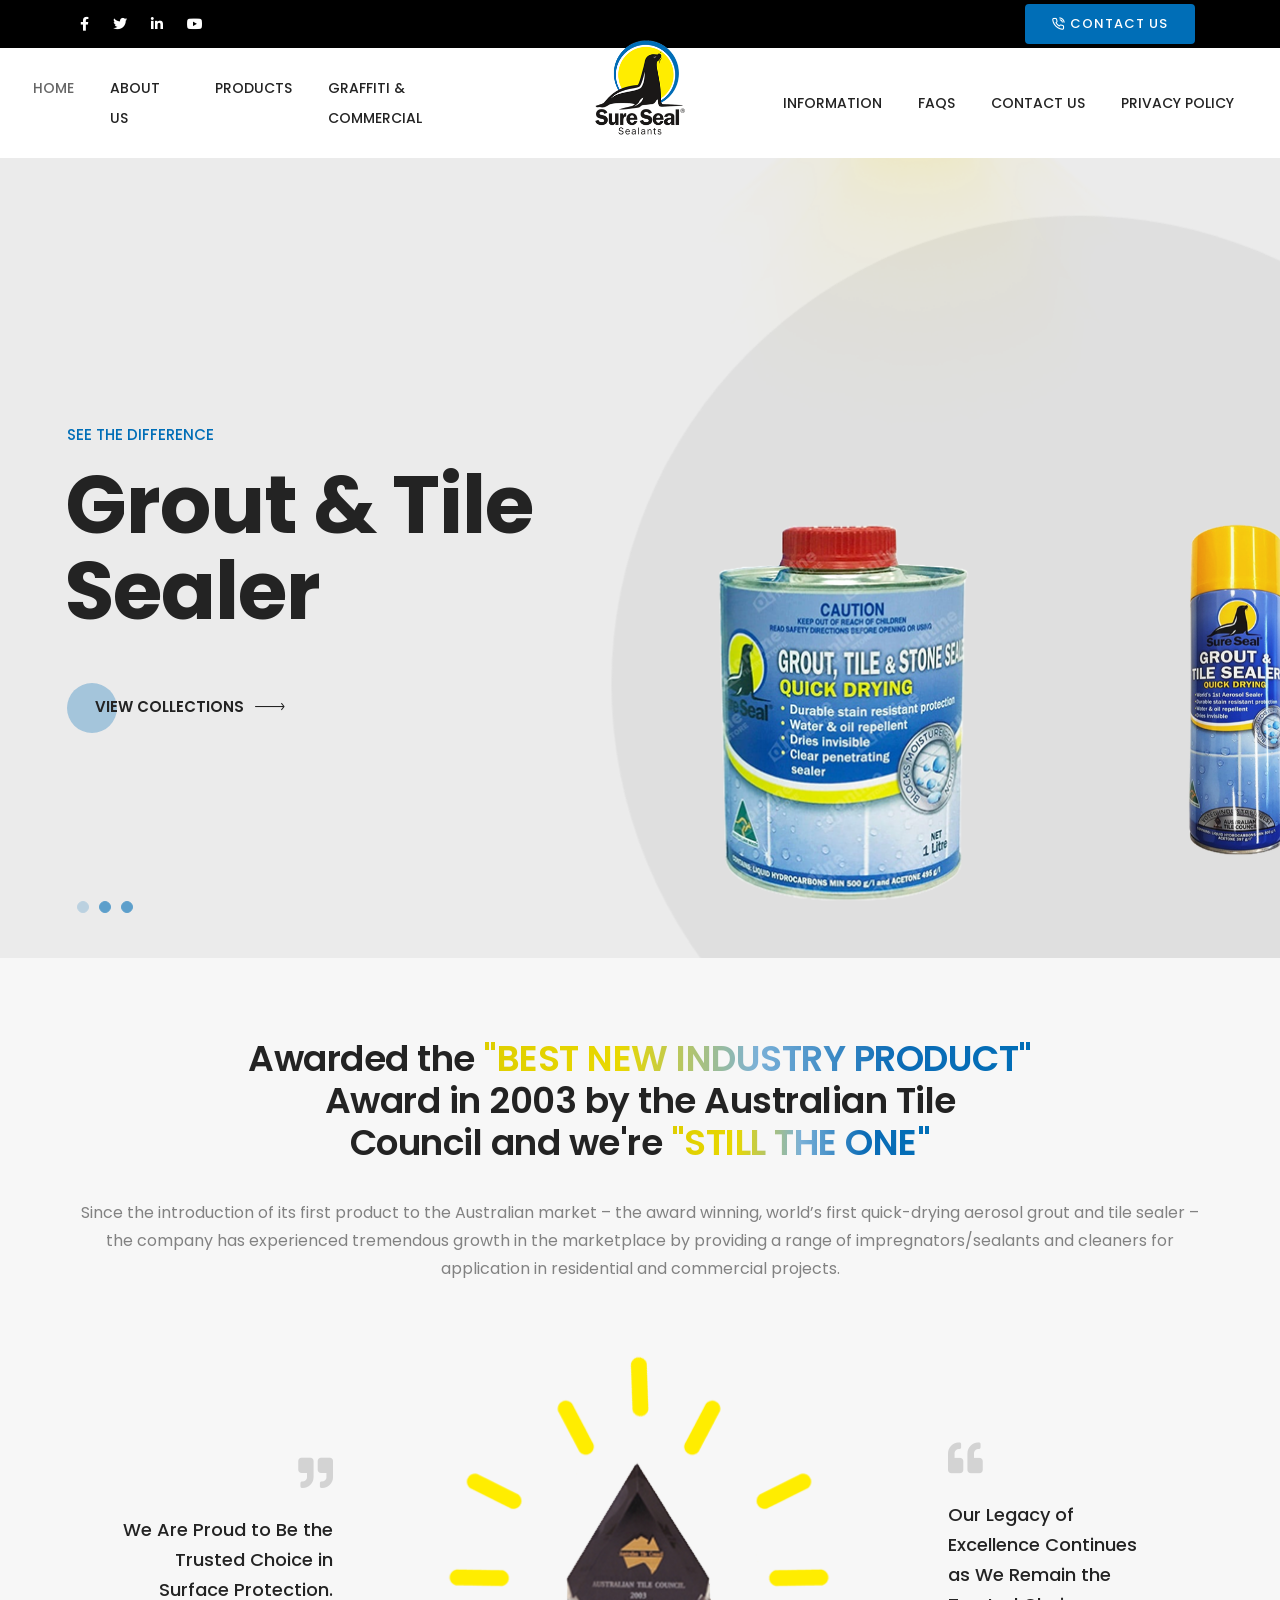
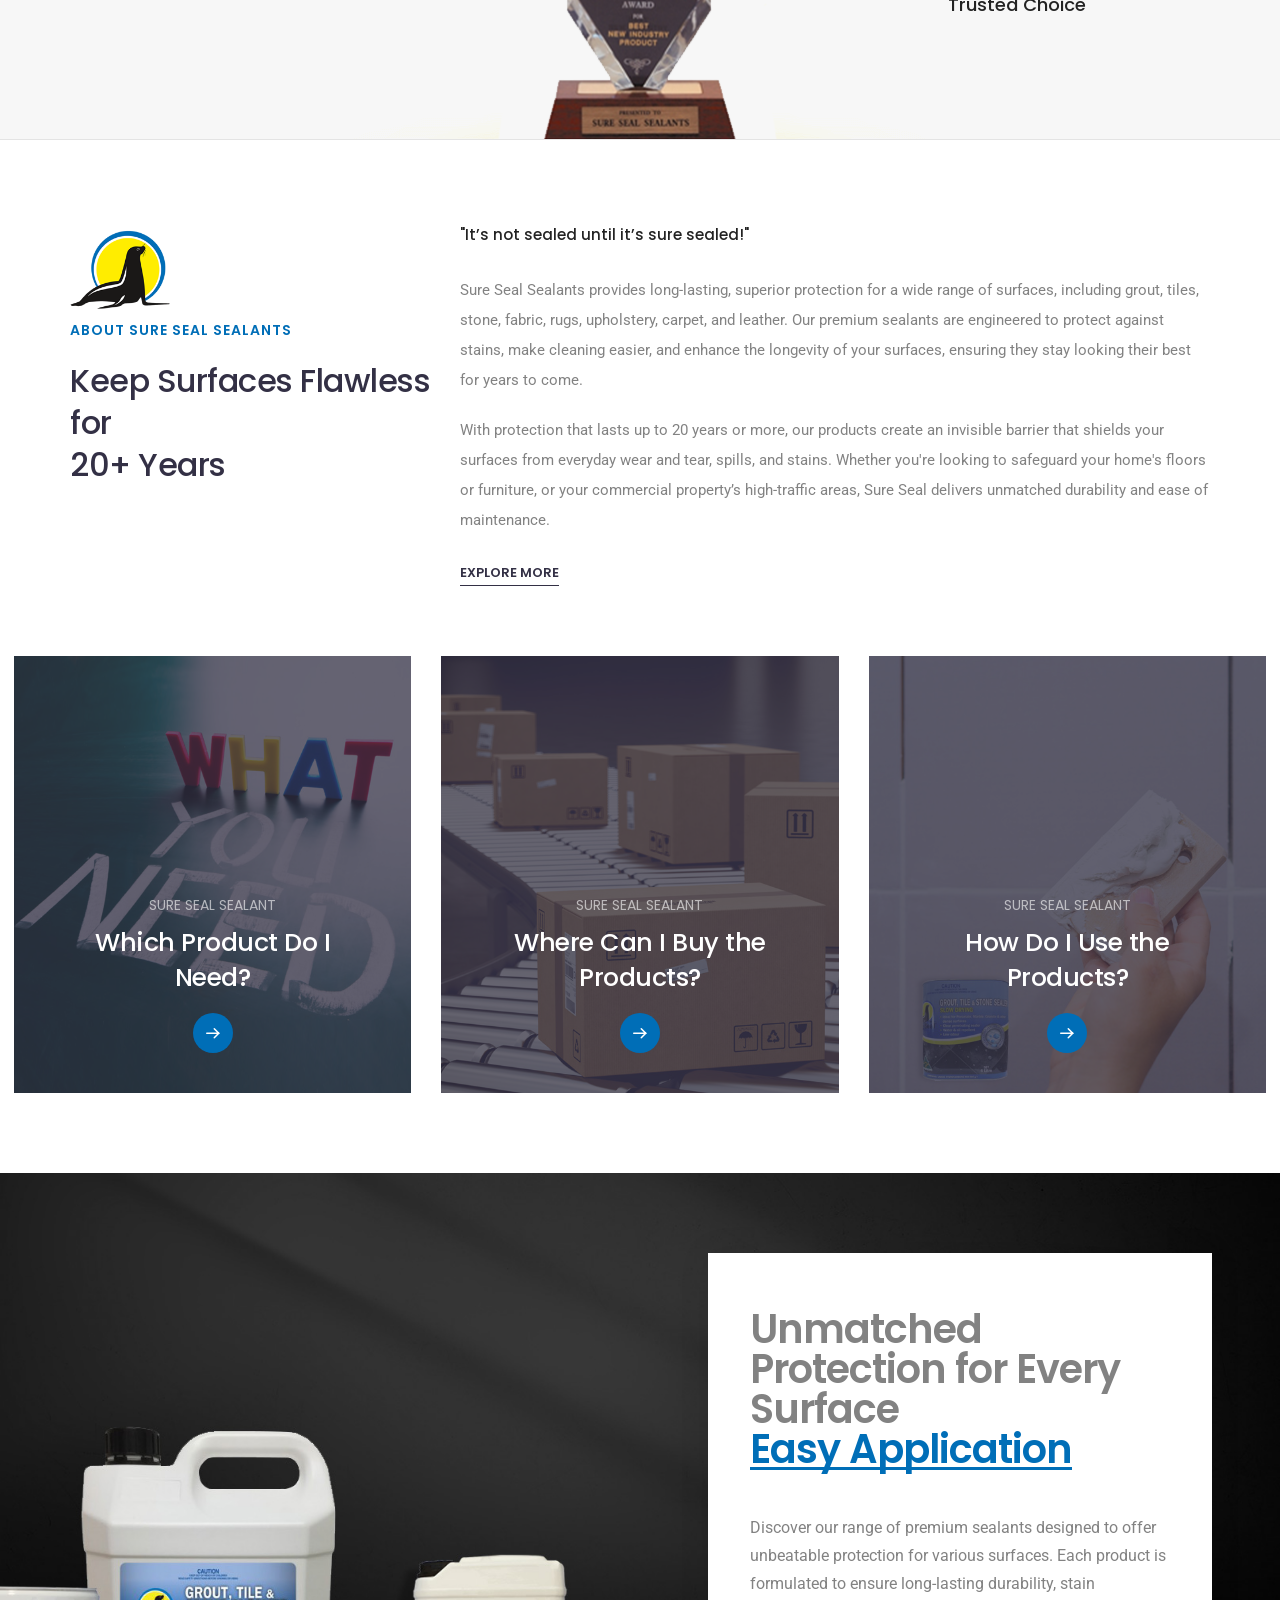
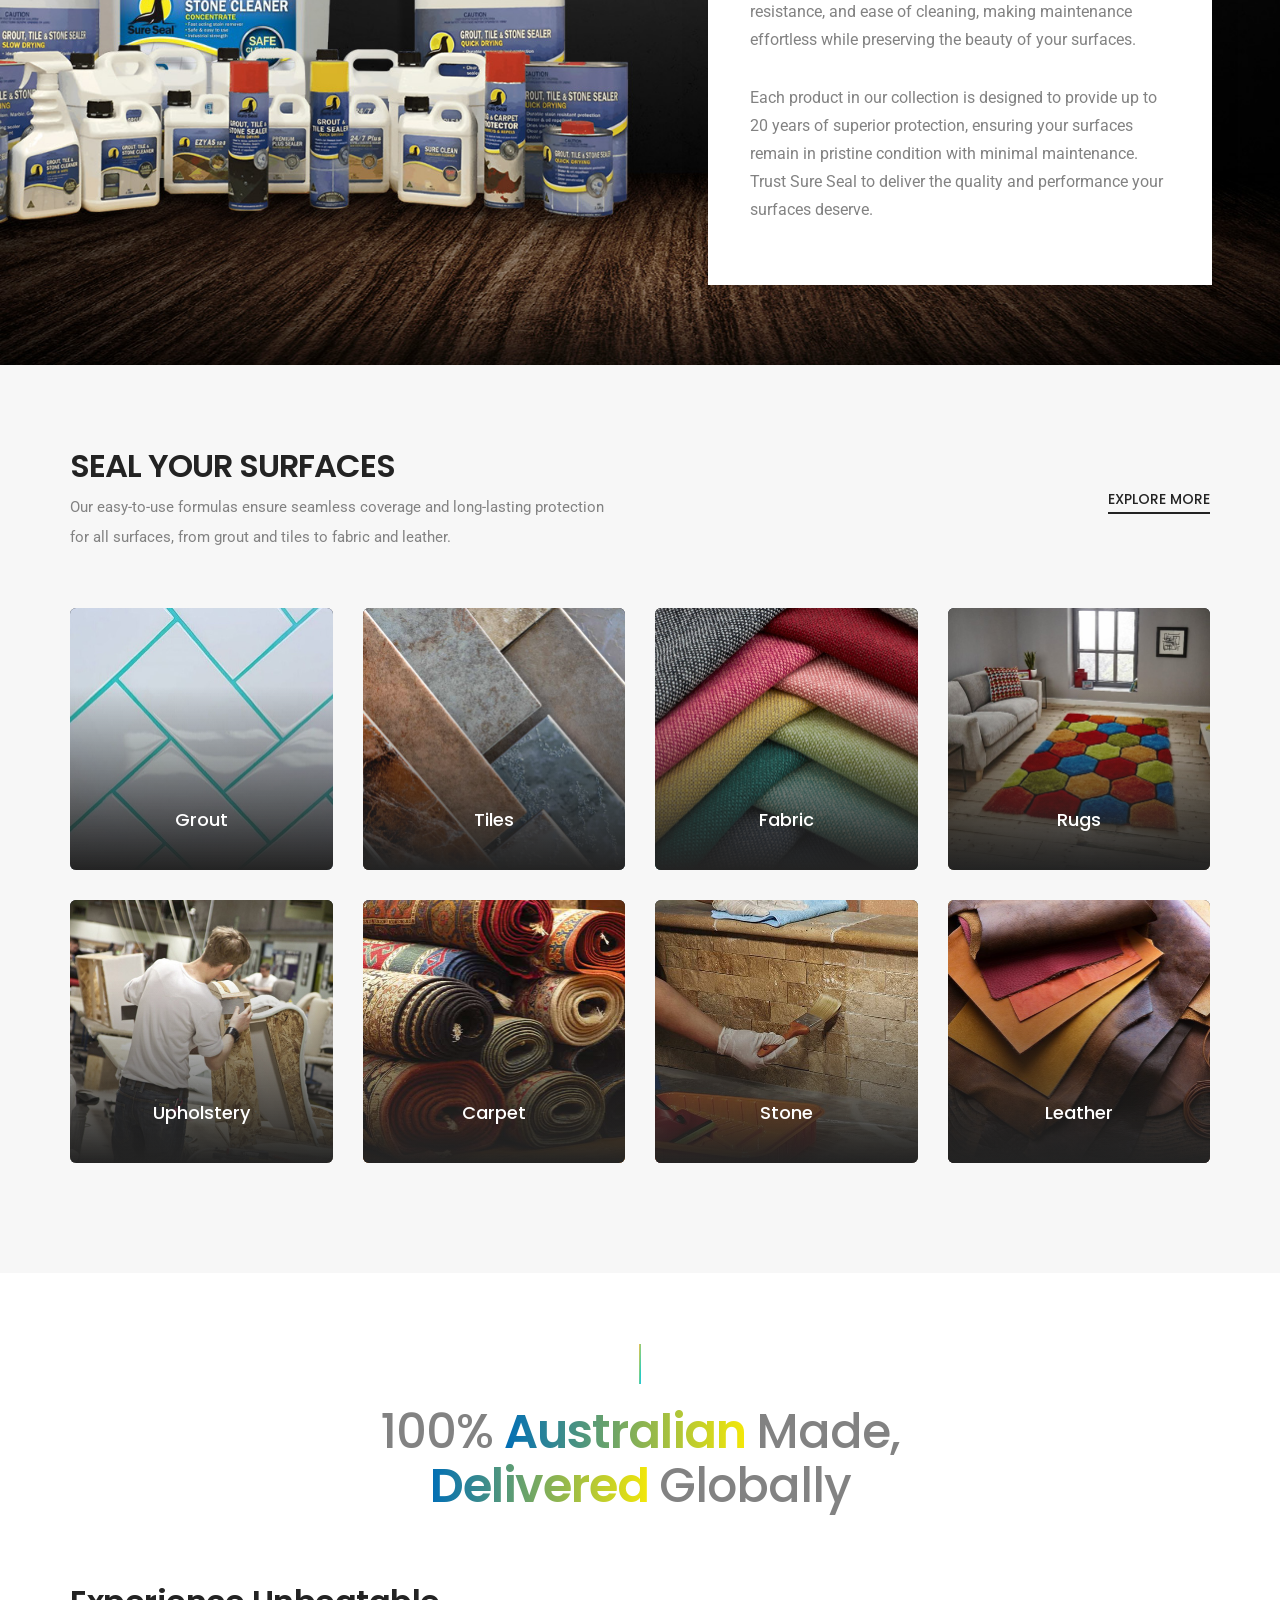
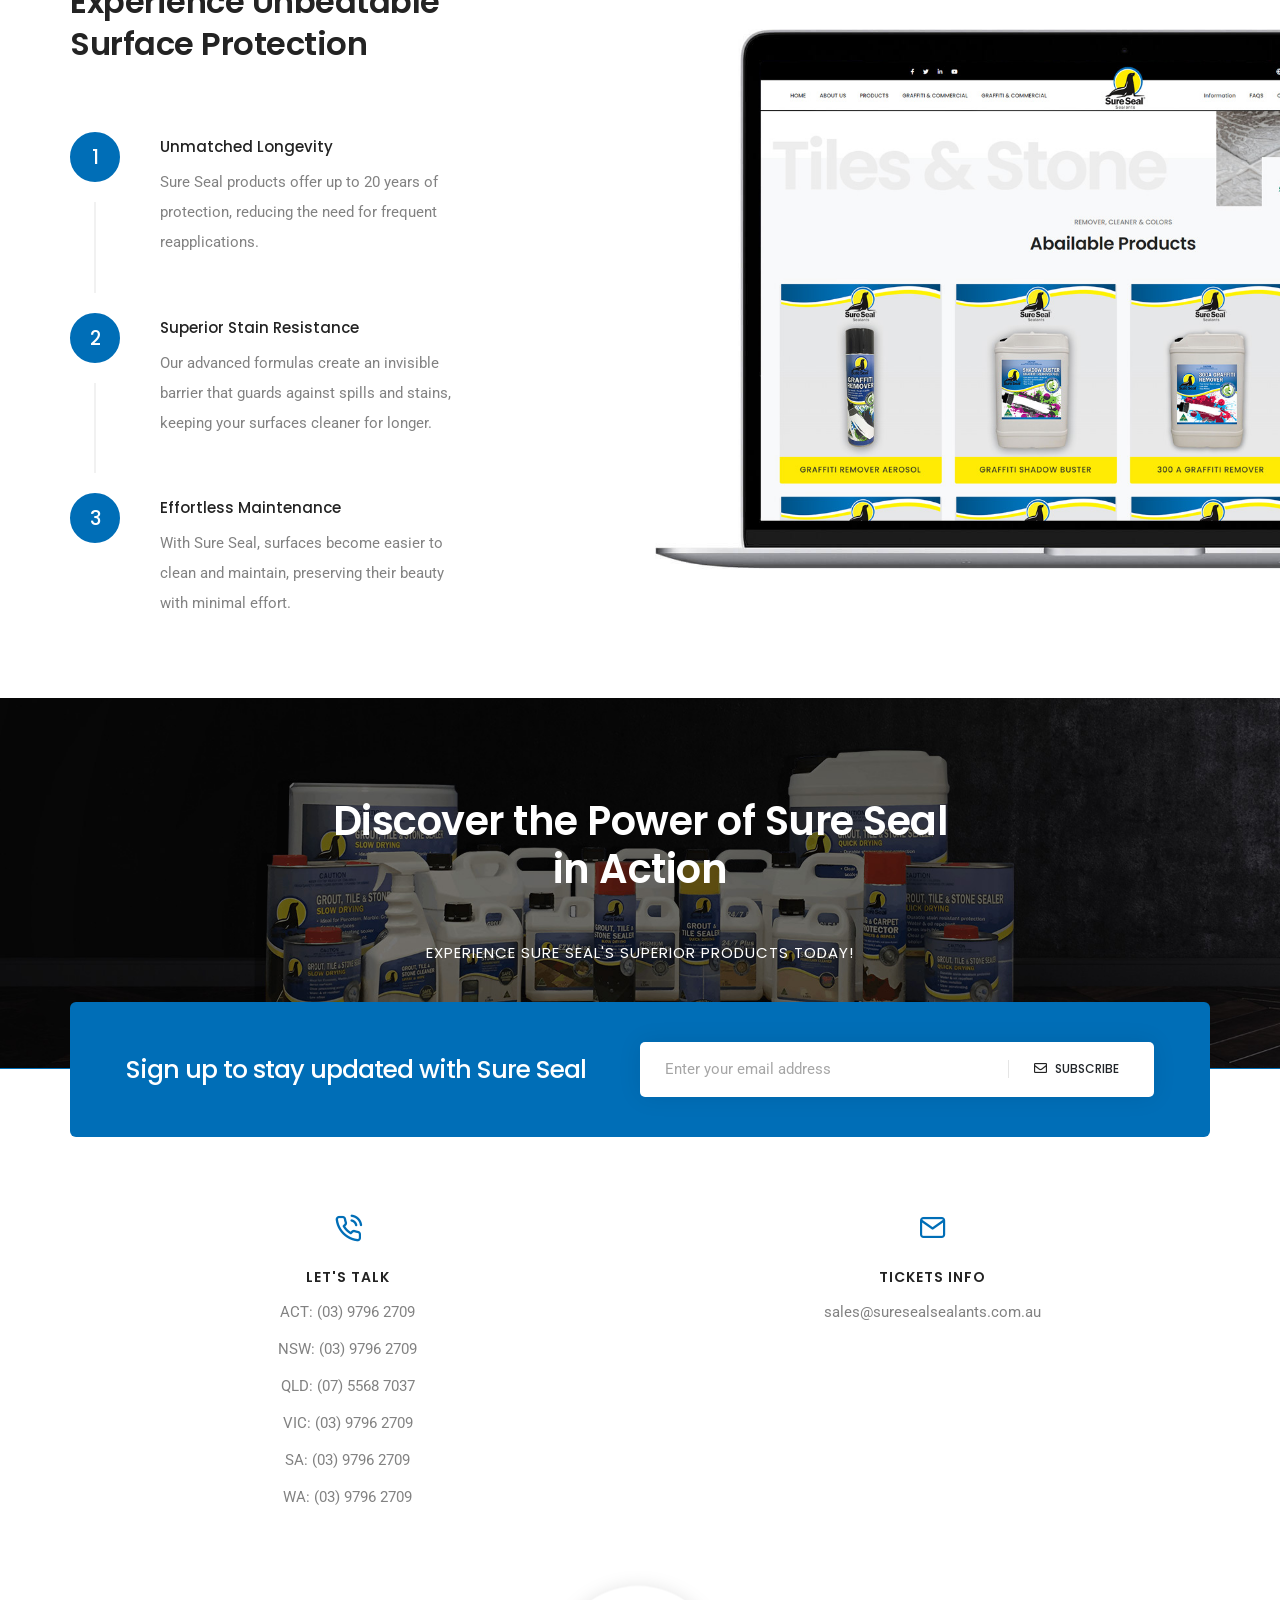
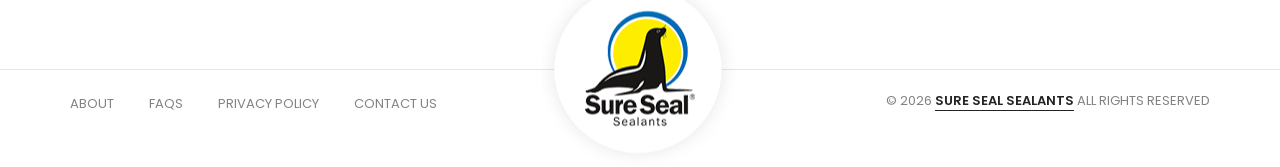
==== index.html @ b5b582e6 "Initial commit - Prepare for Render hosting" ====
<!DOCTYPE html>
<html class="no-js" lang="en">

<head>
    <!-- Google tag (gtag.js) --> 
 <script async src="https://www.googletagmanager.com/gtag/js?id=G-25EXJHK6M9"></script>
 <script> window.dataLayer = window.dataLayer || []; function gtag(){dataLayer.push(arguments);} gtag('js', new Date()); gtag('config', 'G-25EXJHK6M9'); </script>
 
    <title>Sure Seal Sealants | Sure Seal has been established in Australia since 2002, manufacturing a superior line of impregnators, sealers &amp; cleaners for the protection of many surfaces, as well as state-of-the-art anti-graffiti products.</title>
    <meta charset="utf-8">
    <meta http-equiv="X-UA-Compatible" content="IE=edge">
    <meta name="author" content="Sure Seal Sealants">
    <meta name="viewport" content="width=device-width,initial-scale=1.0,maximum-scale=1">
    <meta name="description" content="Sure Seal has been established in Australia since 2002, manufacturing a superior line of impregnators, sealers &amp; cleaners for the protection of many surfaces, as well as state-of-the-art anti-graffiti products.">
    <!-- favicon icon -->
    <link rel="shortcut icon" href="public/img/logo/favicon.png">
    <link rel="apple-touch-icon" href="public/img/logo/favicon.png">
    <link rel="apple-touch-icon" sizes="72x72" href="public/img/logo/favicon.png">
    <link rel="apple-touch-icon" sizes="114x114" href="public/img/logo/favicon.png">
    <!-- style sheets and font icons  -->
    <link rel="stylesheet" type="text/css" href="public/css/font-icons.min.css">
    <link rel="stylesheet" type="text/css" href="public/css/theme-vendors.min.css">
    <link rel="stylesheet" type="text/css" href="public/css/style.css">
    <link rel="stylesheet" type="text/css" href="public/css/responsive.css">

<!-- revolution slider -->
<link rel="stylesheet" type="text/css" href="public/revolution/css/settings.css">
<link rel="stylesheet" type="text/css" href="public/revolution/css/layers.css">
<link rel="stylesheet" type="text/css" href="public/revolution/css/navigation.css">

</head>

<body data-mobile-nav-style="classic">


    <!-- start header -->
    <header class="header-with-topbar">
        <div class="top-bar navbar-light bg-black d-none d-md-block">
            <div class="container-lg nav-header-container">
                <div class="d-flex flex-wrap align-items-center justify-content-between">
                    <div class="col-12 col-md-3 header-social-icon d-none d-md-inline-block me-auto ps-lg-0 border-0">
                        <a href="https://www.facebook.com/" target="_blank"><i class="fa-brands fa-facebook-f"></i></a>
                        <a href="http://www.twitter.com" target="_blank"><i class="fa-brands fa-twitter"></i></a>
                        <a href="http://www.linkedin.com" target="_blank"><i class="fa-brands fa-linkedin-in"></i></a>
                        <a href="https://www.youtube.com/@suresealsealants1004" target="_blank"><i class="fa-brands fa-youtube"></i></a>
                    </div>

                    <div class="col-12 col-md-3 text-end d-none d-md-inline-block">
                                                 
                        <a href="tel:+0397962709" class="btn btn-fancy btn-large btn-fast-blue btn-round-edge no-margin-bottom button_menu"><i class="feather icon-feather-phone-call"></i> Contact Us</a>
                    </div>
                </div>
            </div>
        </div>
        <!-- start navigation -->
        <nav class="navbar navbar-expand-lg top-space navbar-light bg-white header-light fixed-top header-reverse-scroll menu-logo-center">
            <div class="container-fluid nav-header-container">
                <div class="col-6 px-lg-0 menu-logo">
                    <a class="navbar-brand" href="index.html">
                        <img src="public/img/logo/ss_sealnuts.png" class="default-logo" alt="">
                        <img src="public/img/logo/favicon.png" class="alt-logo" alt="">
                        <img src="public/img/logo/ss_sealnuts.png" class="mobile-logo" alt="">
                    </a>
                </div>
                <div class="col-auto col-lg-12 px-lg-0 menu-order">
                    <button class="navbar-toggler float-end" type="button" data-bs-toggle="collapse" data-bs-target="#navbarNav" aria-controls="navbarNav" aria-label="Toggle navigation">
                        <span class="navbar-toggler-line"></span>
                        <span class="navbar-toggler-line"></span>
                        <span class="navbar-toggler-line"></span>
                        <span class="navbar-toggler-line"></span>
                    </button>
                    <div class=" collapse navbar-collapse justify-content-between" id="navbarNav">
                        <ul class="navbar-nav alt-font navbar-left justify-content-end">
                            <li class="nav-item"><a href="index.html" class="nav-link text-uppercase">Home</a></li>
                            <li class="nav-item"><a href="about-us.html" class="nav-link text-uppercase">About US</a></li>
                            <li class="nav-item"><a href="products.html" class="nav-link text-uppercase">Products</a></li>
                            <li class="nav-item"><a href="graffiti-and-commercial.html" class="nav-link text-uppercase">Graffiti & Commercial</a></li>
                        </ul>
                        <ul class="navbar-nav alt-font navbar-right justify-content-start">
                            
                            <li class="nav-item dropdown simple-dropdown">
                                <a href="index.html#" class="nav-link text-uppercase">Information</a>
                                <i class="fa fa-angle-down dropdown-toggle" data-bs-toggle="dropdown" aria-hidden="true"></i>
                                <ul class="dropdown-menu" role="menu">
                                    
                                    <li class="dropdown"><a href="product-selector.html">Product Selector</a></li>
                                    
                                    <li class="dropdown"><a href="how-do-i-use-the-product.html">How to Use Products</a></li>
                                    
                                </ul>
                            </li>
                            <li class="nav-item"><a href="faq.html" class="nav-link text-uppercase">Faqs</a></li>
                            <li class="nav-item"><a href="contact.html" class="nav-link text-uppercase">Contact Us</a></li>
                            <li class="nav-item"><a href="privacy-policy.html" class="nav-link text-uppercase">Privacy Policy</a></li>
                        </ul>
                    </div>
                </div>
            </div>
        </nav>
        <!-- end navigation -->
    </header>
    <!-- end header -->

<!-- Main Slider start here -->
<section class="p-0 home-decor bg-white">
    <article class="content">
        <div id="rev_slider_31_1_wrapper" class="rev_slider_wrapper fullwidthbanner-container"
            data-alias="mask-showcase" data-source="gallery">
            <!-- START REVOLUTION SLIDER 5.4.1 fullscreen mode -->
            <div id="rev_slider_31_1" class="rev_slider fullwidthbanner bg-seashell" style="display:none;"
                data-version="5.4.1">
                <ul>
                    <!-- SLIDE 01 -->
                                                                                    <li data-index="rs-73" data-transition="fade" data-slotamount="default"
                            data-hideafterloop="0" data-hideslideonmobile="off" data-easein="default"
                            data-easeout="default" data-masterspeed="300"
                            data-thumb="http://works.themepunch.com/revolution_5_3/wp-content/" data-rotate="0"
                            data-saveperformance="off" data-title="Slide" data-param1="01" data-description="">
                            <!-- MAIN IMAGE -->
                            <img src="public/img/transparent.png" alt="" data-bgposition="center center"
                                data-bgfit="cover" data-bgrepeat="no-repeat" data-bgcolor="#ebebeb"
                                data-bgparallax="off" class="rev-slidebg" data-no-retina="">

                            <!-- big circle -->
                            <div class="tp-caption  tp-no-events tp-shape tp-shapewrapper"
                                data-x="['right','right','right','right']" data-hoffset="['-330','-20','-150','-50']"
                                data-y="['middle','top','top','top']" data-voffset="['130','-50','-95','-100']"
                                data-width="['936','650','570','500']" data-height="['936','650','570','500']"
                                data-whitespace="nowrap" data-type="shape" data-transform_idle="o:1;"
                                data-transform_in="opacity:0;s:300;e:Power2.easeInOut;"
                                data-transform_out="opacity:0;s:300;s:300;" data-start="500" data-responsive="on"
                                data-responsive_offset="on"
                                data-frames='[{"delay":800,"speed":2000,"frame":"0","from":"o:0;sX:0;sY:0;","to":"o:1;sX:1;sY:1;","ease":"Power3.easeInOut"},{"delay":"wait","speed":600,"frame":"999","to":"auto:auto;fb:0;","ease":"Power3.easeInOut"}]'
                                data-blendmode="normal"
                                style="z-index: 0; pointer-events:none; background: rgb(223,223,223) !important; border-radius: 50%;">
                                <div class="rs-looped rs-wave" data-type="shape" data-easing="Linear.easeNone"
                                    data-angle="360" data-radius="5" data-speed="10" data-origin="50% 50%">
                                </div>
                            </div>

                            <!-- flower pot table layer -->
                            <div class="tp-caption tp-resizeme rs-parallaxlevel-2"
                                data-frames='[{"delay": 2000, "speed": 1000, "from": "opacity: 0", "to": "opacity: 1","ease":"Power3.easeInOut"},{"delay": "wait", "speed": 300, "to": "opacity: 0"}]'
                                data-type="image" data-x="['right','right','right','center']"
                                data-hoffset="['-148','100','10','118']" data-y="['middle','middle','middle','top']"
                                data-voffset="['130','70','37','150']" data-width="['auto']" data-height="['auto']"
                                data-responsive="on" data-responsive_offset="on">
                                <img src="public/images/slider/jgbECa5pz27IvvrnvvMp619bH1cddNlp8dYryz6U.png"
                                    data-ww="['196px','120px','110px','90px']" data-hh="['auto','auto','auto','auto']"
                                    alt="App Store" width="130" height="40">
                            </div>

                            <!-- chair layer -->
                            <div class="tp-caption tp-resizeme rs-parallaxlevel-3"
                                data-frames='[{"delay": 1600, "speed": 1000, "from": "opacity: 0", "to": "opacity: 1","ease":"Power3.easeInOut"},{"delay": "wait", "speed": 300, "to": "opacity: 0"}]'
                                data-type="image" data-x="['right','right','right','center']"
                                data-hoffset="['4','200','90','-52']" data-y="['middle','middle','middle','top']"
                                data-voffset="['150','100','57','140']" data-width="['auto']" data-height="['auto']"
                                data-responsive="on" data-responsive_offset="on">
                                <img src="public/images/slider/BSqsJKwlIiDMMhXCQGL0fTX4zEruEv2qqL9DRpMy.png"
                                    data-ww="['554px','365px','310px','300px']" data-hh="['auto','auto','auto','auto']"
                                    alt="App Store" width="130" height="40">
                            </div>

                            <!-- lamp layer -->
                            <div class="tp-caption tp-resizeme rs-parallaxlevel-6"
                                data-frames='[{"delay": 2300, "speed": 1000, "from": "x:0;y:-250px;", "to": "x:0;y:0;","ease":"Power3.easeInOut"},{"delay": "wait", "speed": 300, "to": "opacity: 0"}]'
                                data-type="image" data-x="['right','right','right','center']"
                                data-hoffset="['87','300','170','0']" data-y="['top','top','top','top']"
                                data-voffset="['-65','0','0','-20']" data-width="['auto']" data-height="['auto']"
                                data-responsive="on" data-responsive_offset="on">
                                <img src="public/images/slider/pa5RdtlJLEZJ6vjLn97lBalxBAu2ku7oPf05OBiC.png"
                                    data-ww="['420px','330px','210px','200px']"
                                    data-hh="['auto','auto','auto','auto']" alt="App Store" width="130"
                                    height="40">
                            </div>

                            <!-- classical home decor text -->
                            <div class="tp-caption tp-resizeme alt-font text-extra-large font-weight-500 d-inline-block text-uppercase"
                                data-x="['left','left','left','center']" data-hoffset="['2','42','35','0']"
                                data-y="['middle','middle','middle','bottom']"
                                data-voffset="['-130','-140','-110','340']" data-width="none" data-height="none"
                                data-whitespace="nowrap" data-fontsize="['15','15','15','15']"
                                data-lineheight="['15','15','15','15']" data-color="#006eb7" data-type="text"
                                data-responsive_offset="on" data-responsive="on"
                                data-frames='[{"delay":100,"split":"chars","splitdelay":0.05,"speed":500,"frame":"0","from":"sX:0.8;sY:0.8;opacity:0;","to":"o:1;","ease":"Power4.easeOut"},{"delay":"wait","split":"chars","splitdelay":0.03,"speed":500,"frame":"999","to":"sX:0.9;sY:0.9;opacity:0;","ease":"Power3.easeIn"}]'
                                data-textAlign="['left','left','center','center']">SEE THE DIFFERENCE</div>

                            <!-- new decor collection layer -->
                            <div class="tp-caption tp-resizeme alt-font font-weight-700 text-extra-dark-gray"
                                data-x="['left','left','left','center']" data-hoffset="['0','40','35','0']"
                                data-y="['middle','middle','middle','bottom']"
                                data-voffset="['-10','-30','-20','200']" data-fontsize="['81','60','45','50']"
                                data-lineheight="['86','60','45','50']"
                                data-letterspacing = "['-1',''-1',''-1',''-1']" data-color="#232323"
                                data-width="auto" data-height="none" data-whitespace="nowrap" data-type="text"
                                data-responsive="on" data-responsive_offset="on"
                                data-frames='[{"delay":600,"speed":1000,"frame":"0","from":"x:[100%];z:0;rX:0deg;rY:0;rZ:0;sX:1;sY:1;skX:0;skY:0;","mask":"x:[-100%];y:0px;s:inherit;e:inherit;","to":"o:1;","ease":"Power4.easeInOut"},{"delay":"wait","speed":300,"frame":"999","to":"opacity:0;","ease":"Power3.easeInOut"}]'
                                data-textAlign="['left','left','left','center']">Grout & Tile <br/> Sealer</div>

                            <!-- view collection button layer -->
                            <a class="tp-caption btn btn-extra-large btn-expand-ltr collection-btn btn-rounded text-extra-dark-gray font-weight-600"
                                href="https://suresealsealants.com.au/graffiti-and-commercials" data-x="['left','left','left','center']"
                                data-hoffset="['0','40','34','0']" data-y="['middle','middle','middle','bottom']"
                                data-voffset="['150','95','79','100']" data-whitespace="nowrap"
                                data-fontsize="['15','12','12','12']" data-line-height="['15','12','12','12']"
                                data-type="button" data-responsive="off" data-responsive_offset="on"
                                data-frames='[{"delay":1100,"speed":200,"frame":"0","from":"o:0;","to":"o:1;","ease":"Power3.easeInOut"}]'
                                data-textAlign="['left','left','left','center']">view collections
                                <i class="line-icon-Arrow-OutRight right-icon" aria-hidden="true"
                                    style="opacity: 1; font-size: 30px; line-height: 30px; margin-left: 17px; transition: 0.3s ease-in-out;"></i>
                                <span
                                    style="background: #006eb7; opacity: 0.3; width: 50px; height: 50px; transform: translateY(-50%); top: 50%;"></span></a>

                            <!-- 01 text layer -->
                            <div class="tp-caption tp-resizeme text-white alt-font font-weight-400 d-inline-block text-uppercase"
                                data-x="['left','left','left','left']" data-hoffset="['-490','-100','-872','-872']"
                                data-y="['middle','middle','middle','middle']" data-voffset="['0','-25','-25','-25']"
                                data-width="none" data-height="none" data-whitespace="nowrap"
                                data-fontsize="['310','100','357','357']" data-lineheight="['310','100','357','357']"
                                data-type="text" data-responsive_offset="on" data-responsive="on"
                                data-frames='[{"delay":100,"speed":1500,"frame":"0","from":"o:0;x:-50px","to":"o:1;x:0;","ease":"Power4.easeInOut"},{"delay":"wait","speed":300,"frame":"999","to":"opacity:0;","ease":"Power3.easeInOut"}]'
                                data-textAlign="['left','left','center','center']">01</div>
                        </li>
                                                                    <li data-index="rs-74" data-transition="fade" data-slotamount="default"
                            data-hideafterloop="0" data-hideslideonmobile="off" data-easein="default"
                            data-easeout="default" data-masterspeed="300"
                            data-thumb="http://works.themepunch.com/revolution_5_3/wp-content/" data-rotate="0"
                            data-saveperformance="off" data-title="Slide" data-param1="01" data-description="">
                            <!-- MAIN IMAGE -->
                            <img src="public/img/transparent.png" alt="" data-bgposition="center center"
                                data-bgfit="cover" data-bgrepeat="no-repeat" data-bgcolor="#ebebeb"
                                data-bgparallax="off" class="rev-slidebg" data-no-retina="">

                            <!-- big circle -->
                            <div class="tp-caption  tp-no-events tp-shape tp-shapewrapper"
                                data-x="['right','right','right','right']" data-hoffset="['-330','-20','-150','-50']"
                                data-y="['middle','top','top','top']" data-voffset="['130','-50','-95','-100']"
                                data-width="['936','650','570','500']" data-height="['936','650','570','500']"
                                data-whitespace="nowrap" data-type="shape" data-transform_idle="o:1;"
                                data-transform_in="opacity:0;s:300;e:Power2.easeInOut;"
                                data-transform_out="opacity:0;s:300;s:300;" data-start="500" data-responsive="on"
                                data-responsive_offset="on"
                                data-frames='[{"delay":800,"speed":2000,"frame":"0","from":"o:0;sX:0;sY:0;","to":"o:1;sX:1;sY:1;","ease":"Power3.easeInOut"},{"delay":"wait","speed":600,"frame":"999","to":"auto:auto;fb:0;","ease":"Power3.easeInOut"}]'
                                data-blendmode="normal"
                                style="z-index: 0; pointer-events:none; background: rgb(223,223,223) !important; border-radius: 50%;">
                                <div class="rs-looped rs-wave" data-type="shape" data-easing="Linear.easeNone"
                                    data-angle="360" data-radius="5" data-speed="10" data-origin="50% 50%">
                                </div>
                            </div>

                            <!-- flower pot table layer -->
                            <div class="tp-caption tp-resizeme rs-parallaxlevel-2"
                                data-frames='[{"delay": 2000, "speed": 1000, "from": "opacity: 0", "to": "opacity: 1","ease":"Power3.easeInOut"},{"delay": "wait", "speed": 300, "to": "opacity: 0"}]'
                                data-type="image" data-x="['right','right','right','center']"
                                data-hoffset="['-148','100','10','118']" data-y="['middle','middle','middle','top']"
                                data-voffset="['130','70','37','150']" data-width="['auto']" data-height="['auto']"
                                data-responsive="on" data-responsive_offset="on">
                                <img src="public/images/slider/jBN0NZQ35EC9qaG1RDchQZob49ir3vPBjyaANSKi.png"
                                    data-ww="['196px','120px','110px','90px']" data-hh="['auto','auto','auto','auto']"
                                    alt="App Store" width="130" height="40">
                            </div>

                            <!-- chair layer -->
                            <div class="tp-caption tp-resizeme rs-parallaxlevel-3"
                                data-frames='[{"delay": 1600, "speed": 1000, "from": "opacity: 0", "to": "opacity: 1","ease":"Power3.easeInOut"},{"delay": "wait", "speed": 300, "to": "opacity: 0"}]'
                                data-type="image" data-x="['right','right','right','center']"
                                data-hoffset="['4','200','90','-52']" data-y="['middle','middle','middle','top']"
                                data-voffset="['150','100','57','140']" data-width="['auto']" data-height="['auto']"
                                data-responsive="on" data-responsive_offset="on">
                                <img src="public/images/slider/0r2uIeeJaG1WzVS4Bv2R5ubES4JjXW73LC4Ja50a.png"
                                    data-ww="['554px','365px','310px','300px']" data-hh="['auto','auto','auto','auto']"
                                    alt="App Store" width="130" height="40">
                            </div>

                            <!-- lamp layer -->
                            <div class="tp-caption tp-resizeme rs-parallaxlevel-6"
                                data-frames='[{"delay": 2300, "speed": 1000, "from": "x:0;y:-250px;", "to": "x:0;y:0;","ease":"Power3.easeInOut"},{"delay": "wait", "speed": 300, "to": "opacity: 0"}]'
                                data-type="image" data-x="['right','right','right','center']"
                                data-hoffset="['87','300','170','0']" data-y="['top','top','top','top']"
                                data-voffset="['-65','0','0','-20']" data-width="['auto']" data-height="['auto']"
                                data-responsive="on" data-responsive_offset="on">
                                <img src="public/images/slider/o4wybJdAQa2zKYrQPDXWlXP4D8mwpTLAAyF0C6dJ.png"
                                    data-ww="['420px','330px','210px','200px']"
                                    data-hh="['auto','auto','auto','auto']" alt="App Store" width="130"
                                    height="40">
                            </div>

                            <!-- classical home decor text -->
                            <div class="tp-caption tp-resizeme alt-font text-extra-large font-weight-500 d-inline-block text-uppercase"
                                data-x="['left','left','left','center']" data-hoffset="['2','42','35','0']"
                                data-y="['middle','middle','middle','bottom']"
                                data-voffset="['-130','-140','-110','340']" data-width="none" data-height="none"
                                data-whitespace="nowrap" data-fontsize="['15','15','15','15']"
                                data-lineheight="['15','15','15','15']" data-color="#006eb7" data-type="text"
                                data-responsive_offset="on" data-responsive="on"
                                data-frames='[{"delay":100,"split":"chars","splitdelay":0.05,"speed":500,"frame":"0","from":"sX:0.8;sY:0.8;opacity:0;","to":"o:1;","ease":"Power4.easeOut"},{"delay":"wait","split":"chars","splitdelay":0.03,"speed":500,"frame":"999","to":"sX:0.9;sY:0.9;opacity:0;","ease":"Power3.easeIn"}]'
                                data-textAlign="['left','left','center','center']">DEFEND YOUR SURFACE</div>

                            <!-- new decor collection layer -->
                            <div class="tp-caption tp-resizeme alt-font font-weight-700 text-extra-dark-gray"
                                data-x="['left','left','left','center']" data-hoffset="['0','40','35','0']"
                                data-y="['middle','middle','middle','bottom']"
                                data-voffset="['-10','-30','-20','200']" data-fontsize="['81','60','45','50']"
                                data-lineheight="['86','60','45','50']"
                                data-letterspacing = "['-1',''-1',''-1',''-1']" data-color="#232323"
                                data-width="auto" data-height="none" data-whitespace="nowrap" data-type="text"
                                data-responsive="on" data-responsive_offset="on"
                                data-frames='[{"delay":600,"speed":1000,"frame":"0","from":"x:[100%];z:0;rX:0deg;rY:0;rZ:0;sX:1;sY:1;skX:0;skY:0;","mask":"x:[-100%];y:0px;s:inherit;e:inherit;","to":"o:1;","ease":"Power4.easeInOut"},{"delay":"wait","speed":300,"frame":"999","to":"opacity:0;","ease":"Power3.easeInOut"}]'
                                data-textAlign="['left','left','left','center']">Consolidator <br/> Sealer</div>

                            <!-- view collection button layer -->
                            <a class="tp-caption btn btn-extra-large btn-expand-ltr collection-btn btn-rounded text-extra-dark-gray font-weight-600"
                                href="products.html" data-x="['left','left','left','center']"
                                data-hoffset="['0','40','34','0']" data-y="['middle','middle','middle','bottom']"
                                data-voffset="['150','95','79','100']" data-whitespace="nowrap"
                                data-fontsize="['15','12','12','12']" data-line-height="['15','12','12','12']"
                                data-type="button" data-responsive="off" data-responsive_offset="on"
                                data-frames='[{"delay":1100,"speed":200,"frame":"0","from":"o:0;","to":"o:1;","ease":"Power3.easeInOut"}]'
                                data-textAlign="['left','left','left','center']">view collections
                                <i class="line-icon-Arrow-OutRight right-icon" aria-hidden="true"
                                    style="opacity: 1; font-size: 30px; line-height: 30px; margin-left: 17px; transition: 0.3s ease-in-out;"></i>
                                <span
                                    style="background: #006eb7; opacity: 0.3; width: 50px; height: 50px; transform: translateY(-50%); top: 50%;"></span></a>

                            <!-- 01 text layer -->
                            <div class="tp-caption tp-resizeme text-white alt-font font-weight-400 d-inline-block text-uppercase"
                                data-x="['left','left','left','left']" data-hoffset="['-490','-100','-872','-872']"
                                data-y="['middle','middle','middle','middle']" data-voffset="['0','-25','-25','-25']"
                                data-width="none" data-height="none" data-whitespace="nowrap"
                                data-fontsize="['310','100','357','357']" data-lineheight="['310','100','357','357']"
                                data-type="text" data-responsive_offset="on" data-responsive="on"
                                data-frames='[{"delay":100,"speed":1500,"frame":"0","from":"o:0;x:-50px","to":"o:1;x:0;","ease":"Power4.easeInOut"},{"delay":"wait","speed":300,"frame":"999","to":"opacity:0;","ease":"Power3.easeInOut"}]'
                                data-textAlign="['left','left','center','center']">02</div>
                        </li>
                                                                    <li data-index="rs-75" data-transition="fade" data-slotamount="default"
                            data-hideafterloop="0" data-hideslideonmobile="off" data-easein="default"
                            data-easeout="default" data-masterspeed="300"
                            data-thumb="http://works.themepunch.com/revolution_5_3/wp-content/" data-rotate="0"
                            data-saveperformance="off" data-title="Slide" data-param1="01" data-description="">
                            <!-- MAIN IMAGE -->
                            <img src="public/img/transparent.png" alt="" data-bgposition="center center"
                                data-bgfit="cover" data-bgrepeat="no-repeat" data-bgcolor="#ebebeb"
                                data-bgparallax="off" class="rev-slidebg" data-no-retina="">

                            <!-- big circle -->
                            <div class="tp-caption  tp-no-events tp-shape tp-shapewrapper"
                                data-x="['right','right','right','right']" data-hoffset="['-330','-20','-150','-50']"
                                data-y="['middle','top','top','top']" data-voffset="['130','-50','-95','-100']"
                                data-width="['936','650','570','500']" data-height="['936','650','570','500']"
                                data-whitespace="nowrap" data-type="shape" data-transform_idle="o:1;"
                                data-transform_in="opacity:0;s:300;e:Power2.easeInOut;"
                                data-transform_out="opacity:0;s:300;s:300;" data-start="500" data-responsive="on"
                                data-responsive_offset="on"
                                data-frames='[{"delay":800,"speed":2000,"frame":"0","from":"o:0;sX:0;sY:0;","to":"o:1;sX:1;sY:1;","ease":"Power3.easeInOut"},{"delay":"wait","speed":600,"frame":"999","to":"auto:auto;fb:0;","ease":"Power3.easeInOut"}]'
                                data-blendmode="normal"
                                style="z-index: 0; pointer-events:none; background: rgb(223,223,223) !important; border-radius: 50%;">
                                <div class="rs-looped rs-wave" data-type="shape" data-easing="Linear.easeNone"
                                    data-angle="360" data-radius="5" data-speed="10" data-origin="50% 50%">
                                </div>
                            </div>

                            <!-- flower pot table layer -->
                            <div class="tp-caption tp-resizeme rs-parallaxlevel-2"
                                data-frames='[{"delay": 2000, "speed": 1000, "from": "opacity: 0", "to": "opacity: 1","ease":"Power3.easeInOut"},{"delay": "wait", "speed": 300, "to": "opacity: 0"}]'
                                data-type="image" data-x="['right','right','right','center']"
                                data-hoffset="['-148','100','10','118']" data-y="['middle','middle','middle','top']"
                                data-voffset="['130','70','37','150']" data-width="['auto']" data-height="['auto']"
                                data-responsive="on" data-responsive_offset="on">
                                <img src="public/images/slider/ePbdvAoU5rfaONX7Bo1jc4C84snKNctHFSj8ken5.png"
                                    data-ww="['196px','120px','110px','90px']" data-hh="['auto','auto','auto','auto']"
                                    alt="App Store" width="130" height="40">
                            </div>

                            <!-- chair layer -->
                            <div class="tp-caption tp-resizeme rs-parallaxlevel-3"
                                data-frames='[{"delay": 1600, "speed": 1000, "from": "opacity: 0", "to": "opacity: 1","ease":"Power3.easeInOut"},{"delay": "wait", "speed": 300, "to": "opacity: 0"}]'
                                data-type="image" data-x="['right','right','right','center']"
                                data-hoffset="['4','200','90','-52']" data-y="['middle','middle','middle','top']"
                                data-voffset="['150','100','57','140']" data-width="['auto']" data-height="['auto']"
                                data-responsive="on" data-responsive_offset="on">
                                <img src="public/images/slider/fmSVdfy9U41muKsXNDdHgRRQlK4LNxVucnFXQqcv.png"
                                    data-ww="['554px','365px','310px','300px']" data-hh="['auto','auto','auto','auto']"
                                    alt="App Store" width="130" height="40">
                            </div>

                            <!-- lamp layer -->
                            <div class="tp-caption tp-resizeme rs-parallaxlevel-6"
                                data-frames='[{"delay": 2300, "speed": 1000, "from": "x:0;y:-250px;", "to": "x:0;y:0;","ease":"Power3.easeInOut"},{"delay": "wait", "speed": 300, "to": "opacity: 0"}]'
                                data-type="image" data-x="['right','right','right','center']"
                                data-hoffset="['87','300','170','0']" data-y="['top','top','top','top']"
                                data-voffset="['-65','0','0','-20']" data-width="['auto']" data-height="['auto']"
                                data-responsive="on" data-responsive_offset="on">
                                <img src="public/images/slider/1s6ca71pNFPyEhg3NWquBUXjpRbTHLn3VLKijBwz.png"
                                    data-ww="['420px','330px','210px','200px']"
                                    data-hh="['auto','auto','auto','auto']" alt="App Store" width="130"
                                    height="40">
                            </div>

                            <!-- classical home decor text -->
                            <div class="tp-caption tp-resizeme alt-font text-extra-large font-weight-500 d-inline-block text-uppercase"
                                data-x="['left','left','left','center']" data-hoffset="['2','42','35','0']"
                                data-y="['middle','middle','middle','bottom']"
                                data-voffset="['-130','-140','-110','340']" data-width="none" data-height="none"
                                data-whitespace="nowrap" data-fontsize="['15','15','15','15']"
                                data-lineheight="['15','15','15','15']" data-color="#006eb7" data-type="text"
                                data-responsive_offset="on" data-responsive="on"
                                data-frames='[{"delay":100,"split":"chars","splitdelay":0.05,"speed":500,"frame":"0","from":"sX:0.8;sY:0.8;opacity:0;","to":"o:1;","ease":"Power4.easeOut"},{"delay":"wait","split":"chars","splitdelay":0.03,"speed":500,"frame":"999","to":"sX:0.9;sY:0.9;opacity:0;","ease":"Power3.easeIn"}]'
                                data-textAlign="['left','left','center','center']">SEAL IN STRENGTH</div>

                            <!-- new decor collection layer -->
                            <div class="tp-caption tp-resizeme alt-font font-weight-700 text-extra-dark-gray"
                                data-x="['left','left','left','center']" data-hoffset="['0','40','35','0']"
                                data-y="['middle','middle','middle','bottom']"
                                data-voffset="['-10','-30','-20','200']" data-fontsize="['81','60','45','50']"
                                data-lineheight="['86','60','45','50']"
                                data-letterspacing = "['-1',''-1',''-1',''-1']" data-color="#232323"
                                data-width="auto" data-height="none" data-whitespace="nowrap" data-type="text"
                                data-responsive="on" data-responsive_offset="on"
                                data-frames='[{"delay":600,"speed":1000,"frame":"0","from":"x:[100%];z:0;rX:0deg;rY:0;rZ:0;sX:1;sY:1;skX:0;skY:0;","mask":"x:[-100%];y:0px;s:inherit;e:inherit;","to":"o:1;","ease":"Power4.easeInOut"},{"delay":"wait","speed":300,"frame":"999","to":"opacity:0;","ease":"Power3.easeInOut"}]'
                                data-textAlign="['left','left','left','center']">Grout, Stone & <br/> Tile Cleaner</div>

                            <!-- view collection button layer -->
                            <a class="tp-caption btn btn-extra-large btn-expand-ltr collection-btn btn-rounded text-extra-dark-gray font-weight-600"
                                href="products.html" data-x="['left','left','left','center']"
                                data-hoffset="['0','40','34','0']" data-y="['middle','middle','middle','bottom']"
                                data-voffset="['150','95','79','100']" data-whitespace="nowrap"
                                data-fontsize="['15','12','12','12']" data-line-height="['15','12','12','12']"
                                data-type="button" data-responsive="off" data-responsive_offset="on"
                                data-frames='[{"delay":1100,"speed":200,"frame":"0","from":"o:0;","to":"o:1;","ease":"Power3.easeInOut"}]'
                                data-textAlign="['left','left','left','center']">view collections
                                <i class="line-icon-Arrow-OutRight right-icon" aria-hidden="true"
                                    style="opacity: 1; font-size: 30px; line-height: 30px; margin-left: 17px; transition: 0.3s ease-in-out;"></i>
                                <span
                                    style="background: #006eb7; opacity: 0.3; width: 50px; height: 50px; transform: translateY(-50%); top: 50%;"></span></a>

                            <!-- 01 text layer -->
                            <div class="tp-caption tp-resizeme text-white alt-font font-weight-400 d-inline-block text-uppercase"
                                data-x="['left','left','left','left']" data-hoffset="['-490','-100','-872','-872']"
                                data-y="['middle','middle','middle','middle']" data-voffset="['0','-25','-25','-25']"
                                data-width="none" data-height="none" data-whitespace="nowrap"
                                data-fontsize="['310','100','357','357']" data-lineheight="['310','100','357','357']"
                                data-type="text" data-responsive_offset="on" data-responsive="on"
                                data-frames='[{"delay":100,"speed":1500,"frame":"0","from":"o:0;x:-50px","to":"o:1;x:0;","ease":"Power4.easeInOut"},{"delay":"wait","speed":300,"frame":"999","to":"opacity:0;","ease":"Power3.easeInOut"}]'
                                data-textAlign="['left','left','center','center']">03</div>
                        </li>
                                                            </ul>
            </div>
        </div>
    </article>
</section>
<!-- Main Slider end here -->

<section id="pricing" class=" bg-light-gray pb-0 border-bottom border-width-1px border-color-medium-gray">
    <div class="container">
        <div class="row align-items-center justify-content-center">
            <div class="col-xl-12 col-lg-12 text-center wow animate__fadeIn" data-wow-delay="0.2s">
                <h4 class="alt-font title-small font-weight-600 text-extra-dark-gray margin-2-half-rem-bottom">
                    <p>Awarded the <span class="text-gradient-light-yellow-blue font-weight-600">&quot;BEST NEW INDUSTRY PRODUCT&quot;</span><br />
Award in 2003 by the Australian Tile<br />
Council and we&#39;re <span class="text-gradient-light-yellow-blue font-weight-600">&quot;STILL THE ONE&quot;</span></p></h4>
                <p class="text-extra-medium alt-font sm-w-100">Since the introduction of its first product to the Australian market &ndash; the award winning, world&rsquo;s first quick-drying aerosol grout and tile sealer &ndash; the company has experienced tremendous growth in the marketplace by providing a range of impregnators/sealants and cleaners for application in residential and commercial projects.</p>
            </div>
        </div>
        <div class="row align-items-center justify-content-center margin-1-rem-top md-margin-3-rem-top">
            <div class="col-lg-3 col-md-5 col-sm-6 text-center text-lg-end order-1 md-margin-5-rem-bottom xs-margin-4-rem-bottom wow animate__fadeInRight"
                data-wow-delay="0.7s">
                <i class="fa fa-quote-right icon-very-medium d-block opacity-3 margin-25px-bottom"></i>
                <span
                    class="alt-font font-weight-500 text-large line-height-30px text-extra-dark-gray d-inline-block w-80">
                    We Are Proud to Be the Trusted Choice in Surface Protection.</span>
            </div>
            <div class="col-lg-6 col-md-8 p-0 order-3 order-lg-2 wow animate__fadeIn">
                <img src="public/images/pages/NcsT2qqKGZx4PIhnOqNpWFncxxcOflWeHULE4Zdv.png"
                    alt="">
            </div>
            <div class="col-lg-3 col-md-5 col-sm-6 text-center text-lg-start order-2 order-lg-3 md-margin-5-rem-bottom xs-margin-7-rem-bottom wow animate__fadeInLeft"
                data-wow-delay="0.7s">
                <i class="fa fa-quote-left icon-very-medium d-block opacity-3 margin-25px-bottom"></i>
                <span
                    class="alt-font font-weight-500 text-large line-height-30px text-extra-dark-gray d-inline-block w-80">
                    Our Legacy of Excellence Continues as We Remain the Trusted Choice</span>
            </div>
        </div>
    </div>
</section>

<!-- About start section -->
<section>
    <div class="container">
        <div class="row margin-5-rem-bottom xxl-margin-8-rem-bottom md-margin-4-rem-bottom sm-margin-5-rem-bottom">
            <div class="col-lg-4 col-md-7 md-margin-60px-bottom sm-margin-20px-bottom wow animate__fadeIn"
                data-wow-delay="0.1s">
                <img width="100" src="public/img/logo/favicon.png" alt="">
                <span
                    class="alt-font font-weight-600 text-medium text-fast-blue text-uppercase d-block margin-20px-bottom letter-spacing-1px">About Sure Seal Sealants</span>
                <h5 class="alt-font font-weight-500 text-dark-purple mb-0">Keep Surfaces Flawless for <br class="d-none d-md-block"> 20+ Years</h5>
            </div>
            <div class="col-xl-8 col-lg-8 col-md-12 md-margin-30px-bottom sm-margin-10px-bottom wow animate__fadeIn"
                data-wow-delay="0.2s">
                <span
                    class="alt-font font-weight-500 text-extra-dark-gray d-block margin-25px-bottom lg-w-95 sm-w-100 sm-margin-15px-bottom">"It’s not sealed until it’s sure sealed!"</span>
                <p class="lg-w-95 sm-margin-15px-bottom margin-20px-bottom">Sure Seal Sealants provides long-lasting, superior protection for a wide range of surfaces, including grout, tiles, stone, fabric, rugs, upholstery, carpet, and leather. Our premium sealants are engineered to protect against stains, make cleaning easier, and enhance the longevity of your surfaces, ensuring they stay looking their best for years to come.</p>

<p class="lg-w-95 sm-margin-15px-bottom margin-20px-bottom">With protection that lasts up to 20 years or more, our products create an invisible barrier that shields your surfaces from everyday wear and tear, spills, and stains. Whether you&#39;re looking to safeguard your home&#39;s floors or furniture, or your commercial property&rsquo;s high-traffic areas, Sure Seal delivers unmatched durability and ease of maintenance.</p>
                <a href="about-us.html"
                    class="btn btn-link thin btn-large font-weight-600 text-dark-purple">Explore More</a>
            </div>
        </div>
    </div>
    <div class="container-fluid padding-1-rem-lr xxl-padding-5-rem-lr">
        <div class="row row-cols-1 row-cols-lg-3 row-cols-md-2 justify-content-center">
            <!-- start interactive banner item -->
                        <div class="col interactive-banners-style-14 md-margin-30px-bottom xs-margin-15px-bottom wow animate__fadeIn"
                data-wow-delay="0.2s">
                <figure class="mb-0">
                    <img src="public/images/pages/SvX8iwU76xXjF76XhF9Ehi807wIi6eiephNBwma5.jpg" alt="">
                    <figcaption>
                        <div
                            class="hover-content align-items-center d-flex flex-column h-100 text-center last-paragraph-no-margin">
                            <div
                                class="alt-font text-medium text-white opacity-6 text-uppercase margin-10px-bottom mt-auto">
                                Sure Seal sealant</div>
                            <h6 class="alt-font font-weight-500 text-white w-75">Which Product Do I Need?</h6>
                            <div class="hover-show-content">
                                <p
                                    class="hover-content-detail mx-auto w-80 text-medium-white-transparent line-height-26px lg-w-80 md-w-60 xs-w-70">
                                    Choose the perfect sealant based on your surface type and protection requirements.
                                </p>
                                <a href="product-selector.html"
                                    class="btn btn-very-small btn-fancy btn-fast-blue margin-30px-top lg-margin-20px-top">Explore
                                    More</a>
                            </div>
                        </div>
                        <div class="hover-action-btn text-center">
                            <span class="w-40px h-40px line-height-44px d-inline-block bg-fast-blue rounded-circle"><i
                                    class="feather icon-feather-arrow-right text-white icon-extra-small"></i></span>
                        </div>
                        <div class="opacity-medium bg-dark-purple z-index-minus-1"></div>
                        <div class="overlayer-box bg-dark-purple z-index-minus-1"></div>
                    </figcaption>
                </figure>
            </div>
                        <div class="col interactive-banners-style-14 md-margin-30px-bottom xs-margin-15px-bottom wow animate__fadeIn"
                data-wow-delay="0.2s">
                <figure class="mb-0">
                    <img src="public/images/pages/Eh6NuTL7qa2qB7QuBHk3TM7WrrIrxr0hZUf6B2ot.jpg" alt="">
                    <figcaption>
                        <div
                            class="hover-content align-items-center d-flex flex-column h-100 text-center last-paragraph-no-margin">
                            <div
                                class="alt-font text-medium text-white opacity-6 text-uppercase margin-10px-bottom mt-auto">
                                Sure Seal sealant</div>
                            <h6 class="alt-font font-weight-500 text-white w-75">Where Can I Buy the Products?</h6>
                            <div class="hover-show-content">
                                <p
                                    class="hover-content-detail mx-auto w-80 text-medium-white-transparent line-height-26px lg-w-80 md-w-60 xs-w-70">
                                    Purchase Sure Seal products at select retailers or through our authorised distributors online.
                                </p>
                                <a href="index.html#"
                                    class="btn btn-very-small btn-fancy btn-fast-blue margin-30px-top lg-margin-20px-top">Explore
                                    More</a>
                            </div>
                        </div>
                        <div class="hover-action-btn text-center">
                            <span class="w-40px h-40px line-height-44px d-inline-block bg-fast-blue rounded-circle"><i
                                    class="feather icon-feather-arrow-right text-white icon-extra-small"></i></span>
                        </div>
                        <div class="opacity-medium bg-dark-purple z-index-minus-1"></div>
                        <div class="overlayer-box bg-dark-purple z-index-minus-1"></div>
                    </figcaption>
                </figure>
            </div>
                        <div class="col interactive-banners-style-14 md-margin-30px-bottom xs-margin-15px-bottom wow animate__fadeIn"
                data-wow-delay="0.2s">
                <figure class="mb-0">
                    <img src="public/images/pages/yT4HinoGapa4DsQP3snTAG5jvcbQaj0hq5CIfM1X.jpg" alt="">
                    <figcaption>
                        <div
                            class="hover-content align-items-center d-flex flex-column h-100 text-center last-paragraph-no-margin">
                            <div
                                class="alt-font text-medium text-white opacity-6 text-uppercase margin-10px-bottom mt-auto">
                                Sure Seal sealant</div>
                            <h6 class="alt-font font-weight-500 text-white w-75">How Do I Use the Products?</h6>
                            <div class="hover-show-content">
                                <p
                                    class="hover-content-detail mx-auto w-80 text-medium-white-transparent line-height-26px lg-w-80 md-w-60 xs-w-70">
                                    Easy-to-follow instructions ensure simple application for effective, long-lasting protection.
                                </p>
                                <a href="how-do-i-use-the-product.html"
                                    class="btn btn-very-small btn-fancy btn-fast-blue margin-30px-top lg-margin-20px-top">Explore
                                    More</a>
                            </div>
                        </div>
                        <div class="hover-action-btn text-center">
                            <span class="w-40px h-40px line-height-44px d-inline-block bg-fast-blue rounded-circle"><i
                                    class="feather icon-feather-arrow-right text-white icon-extra-small"></i></span>
                        </div>
                        <div class="opacity-medium bg-dark-purple z-index-minus-1"></div>
                        <div class="overlayer-box bg-dark-purple z-index-minus-1"></div>
                    </figcaption>
                </figure>
            </div>
                        <!-- end interactive banner item -->
        </div>
    </div>
</section>
<!-- About end section -->

<!-- All Products start section -->
<section class="cover-background xs-no-padding-tb xs-border-tb border-color-medium-gray"
    style="background-image:url('public/images/pages/gPJYxdDPCOYiaDCNHgQ5rBH5FjGv2zfN1ompj70M.jpg');">
    <div class="container-fluid xs-no-padding-lr">
        <div class="row justify-content-center">
            <div class="col-12 col-xxl-4 offset-xxl-7 col-xl-5 offset-xl-6 col-lg-7 col-md-9 col-sm-11 wow animate__fadeInRight"
                data-wow-delay="0.2s"
                style="visibility: visible; animation-delay: 0.2s; animation-name: fadeInRight;">
                <div
                    class="w-100 bg-white box-shadow-large padding-4-rem-tb padding-3-rem-lr xxl-padding-5-rem-lr xs-padding-3-rem-lr xs-padding-3-rem-tb wow animate__fadeIn">
                    <h4
                        class="alt-font cd-headline slide font-weight-600 letter-spacing-minus-1px line-height-40px margin-40px-bottom cd-headline sm-w-75 sm-line-height-30px xs-w-80 xs-margin-20px-bottom">
                        <p><span class="p-0 d-block">Unmatched Protection for Every Surface</span> <span class="cd-words-wrapper"> <b class="text-decoration-line-bottom-thick text-fast-blue padding-5px-bottom is-visible">Stain Resistance</b> <b class="text-decoration-line-bottom-thick text-fast-blue padding-5px-bottom is-hidden">Easy Application</b> <b class="text-decoration-line-bottom-thick text-fast-blue padding-5px-bottom is-hidden">Water Repellent</b> <b class="text-decoration-line-bottom-thick text-fast-blue padding-5px-bottom is-hidden">Fabric Care</b></span></p>
                    </h4>
                    <p class="text-extra-medium md-w-100 margin-30px-bottom">Discover our range of premium sealants designed to offer unbeatable protection for various surfaces. Each product is formulated to ensure long-lasting durability, stain resistance, and ease of cleaning, making maintenance effortless while preserving the beauty of your surfaces.</p>

<p class="text-extra-medium md-w-100 margin-5px-bottom">Each product in our collection is designed to provide up to 20 years of superior protection, ensuring your surfaces remain in pristine condition with minimal maintenance. Trust Sure Seal to deliver the quality and performance your surfaces deserve.</p>
                </div>
            </div>
        </div>
    </div>
</section>
<!-- All Products end section -->

<!-- Where to Used Products start section -->
<section class="bg-light-gray">
    <div class="container">
        <div class="row margin-4-rem-bottom xxl-margin-6-rem-bottom md-margin-5-rem-bottom align-items-center">
            <div class="col-12 col-lg-6 col-md-7 text-center text-md-start sm-margin-10px-bottom wow animate__fadeIn"
                data-wow-delay="0.1s">
                <h5
                    class="alt-font font-weight-600 text-extra-dark-gray text-uppercase margin-5px-bottom letter-spacing-minus-1px">
                    Seal Your Surfaces</h5>
                <p class="m-0 d-block">Our easy-to-use formulas ensure seamless coverage and long-lasting protection for all surfaces, from grout and tiles to fabric and leather.</p>
            </div>
            <div class="col-12 col-lg-6 col-md-5 text-center text-md-end wow animate__fadeIn" data-wow-delay="0.2s">
                <a href="products.html"
                    class="btn btn-link btn-extra-large text-extra-dark-gray text-extra-dark-gray-hover">Explore
                    More</a>
            </div>
        </div>
        <div class="row text-center row-cols-1 row-cols-lg-4 row-cols-sm-2">
            <!-- start interactive banner item -->
                            <div class="col interactive-banners-style-01 margin-30px-bottom xs-margin-15px-bottom wow animate__fadeIn"
                    data-wow-delay="0.2s">
                    <div class="interactive-banners-image border-radius-6px bg-dark-slate-blue">
                        <img src="public/images/surface/uUF5PGpKgkOpdEYwWktngtEK3kbxMosWC84e4qEp.jpg"
                            class="scale" alt="">
                        <div class="interactive-banners-hover bg-gradient-extra-dark-gray-transparent">
                            <div class="d-table h-100 w-100">
                                <div class="d-table-cell align-bottom padding-3-half-rem-tb xs-padding-6-half-rem-tb">
                                    <div
                                        class="font-weight-500 line-height-normal alt-font text-white text-large interactive-banners-title">
                                        Grout</div>
                                    <div
                                        class="font-weight-500 line-height-normal alt-font text-uppercase interactive-banners-sub-title">
                                        <span
                                            class="text-white text-large text-decoration-line-bottom">Grout</span>
                                    </div>
                                </div>
                            </div>
                        </div>
                    </div>
                </div>
                            <div class="col interactive-banners-style-01 margin-30px-bottom xs-margin-15px-bottom wow animate__fadeIn"
                    data-wow-delay="0.2s">
                    <div class="interactive-banners-image border-radius-6px bg-dark-slate-blue">
                        <img src="public/images/surface/qXUKol1ob7JZ3JyW4d5tBlRBNVKBzoGB19o5hcwb.jpg"
                            class="scale" alt="">
                        <div class="interactive-banners-hover bg-gradient-extra-dark-gray-transparent">
                            <div class="d-table h-100 w-100">
                                <div class="d-table-cell align-bottom padding-3-half-rem-tb xs-padding-6-half-rem-tb">
                                    <div
                                        class="font-weight-500 line-height-normal alt-font text-white text-large interactive-banners-title">
                                        Tiles</div>
                                    <div
                                        class="font-weight-500 line-height-normal alt-font text-uppercase interactive-banners-sub-title">
                                        <span
                                            class="text-white text-large text-decoration-line-bottom">Tiles</span>
                                    </div>
                                </div>
                            </div>
                        </div>
                    </div>
                </div>
                            <div class="col interactive-banners-style-01 margin-30px-bottom xs-margin-15px-bottom wow animate__fadeIn"
                    data-wow-delay="0.2s">
                    <div class="interactive-banners-image border-radius-6px bg-dark-slate-blue">
                        <img src="public/images/surface/HoyBUewFA8mPcGWwCE9bkUmy3ElCvzWSlKOdTVAj.jpg"
                            class="scale" alt="">
                        <div class="interactive-banners-hover bg-gradient-extra-dark-gray-transparent">
                            <div class="d-table h-100 w-100">
                                <div class="d-table-cell align-bottom padding-3-half-rem-tb xs-padding-6-half-rem-tb">
                                    <div
                                        class="font-weight-500 line-height-normal alt-font text-white text-large interactive-banners-title">
                                        Fabric</div>
                                    <div
                                        class="font-weight-500 line-height-normal alt-font text-uppercase interactive-banners-sub-title">
                                        <span
                                            class="text-white text-large text-decoration-line-bottom">Fabric</span>
                                    </div>
                                </div>
                            </div>
                        </div>
                    </div>
                </div>
                            <div class="col interactive-banners-style-01 margin-30px-bottom xs-margin-15px-bottom wow animate__fadeIn"
                    data-wow-delay="0.2s">
                    <div class="interactive-banners-image border-radius-6px bg-dark-slate-blue">
                        <img src="public/images/surface/bbMmKuB9mAdaKDK39vnh2lx2JVipEF6dSfzQhEB2.jpg"
                            class="scale" alt="">
                        <div class="interactive-banners-hover bg-gradient-extra-dark-gray-transparent">
                            <div class="d-table h-100 w-100">
                                <div class="d-table-cell align-bottom padding-3-half-rem-tb xs-padding-6-half-rem-tb">
                                    <div
                                        class="font-weight-500 line-height-normal alt-font text-white text-large interactive-banners-title">
                                        Rugs</div>
                                    <div
                                        class="font-weight-500 line-height-normal alt-font text-uppercase interactive-banners-sub-title">
                                        <span
                                            class="text-white text-large text-decoration-line-bottom">Rugs</span>
                                    </div>
                                </div>
                            </div>
                        </div>
                    </div>
                </div>
                            <div class="col interactive-banners-style-01 margin-30px-bottom xs-margin-15px-bottom wow animate__fadeIn"
                    data-wow-delay="0.2s">
                    <div class="interactive-banners-image border-radius-6px bg-dark-slate-blue">
                        <img src="public/images/surface/NTdtfSxAw2hCLRZr0Oal21a6fgiwuVl1a7ebJsxA.jpg"
                            class="scale" alt="">
                        <div class="interactive-banners-hover bg-gradient-extra-dark-gray-transparent">
                            <div class="d-table h-100 w-100">
                                <div class="d-table-cell align-bottom padding-3-half-rem-tb xs-padding-6-half-rem-tb">
                                    <div
                                        class="font-weight-500 line-height-normal alt-font text-white text-large interactive-banners-title">
                                        Upholstery</div>
                                    <div
                                        class="font-weight-500 line-height-normal alt-font text-uppercase interactive-banners-sub-title">
                                        <span
                                            class="text-white text-large text-decoration-line-bottom">Upholstery</span>
                                    </div>
                                </div>
                            </div>
                        </div>
                    </div>
                </div>
                            <div class="col interactive-banners-style-01 margin-30px-bottom xs-margin-15px-bottom wow animate__fadeIn"
                    data-wow-delay="0.2s">
                    <div class="interactive-banners-image border-radius-6px bg-dark-slate-blue">
                        <img src="public/images/surface/dWJQAaIgWrbIOaxxsrCjK2zjVfOYhWzGyWm31dMW.jpg"
                            class="scale" alt="">
                        <div class="interactive-banners-hover bg-gradient-extra-dark-gray-transparent">
                            <div class="d-table h-100 w-100">
                                <div class="d-table-cell align-bottom padding-3-half-rem-tb xs-padding-6-half-rem-tb">
                                    <div
                                        class="font-weight-500 line-height-normal alt-font text-white text-large interactive-banners-title">
                                        Carpet</div>
                                    <div
                                        class="font-weight-500 line-height-normal alt-font text-uppercase interactive-banners-sub-title">
                                        <span
                                            class="text-white text-large text-decoration-line-bottom">Carpet</span>
                                    </div>
                                </div>
                            </div>
                        </div>
                    </div>
                </div>
                            <div class="col interactive-banners-style-01 margin-30px-bottom xs-margin-15px-bottom wow animate__fadeIn"
                    data-wow-delay="0.2s">
                    <div class="interactive-banners-image border-radius-6px bg-dark-slate-blue">
                        <img src="public/images/surface/Rp243wPSeNmBd9mJqIJWt9v02vFCCnVXSKaR4xL5.jpg"
                            class="scale" alt="">
                        <div class="interactive-banners-hover bg-gradient-extra-dark-gray-transparent">
                            <div class="d-table h-100 w-100">
                                <div class="d-table-cell align-bottom padding-3-half-rem-tb xs-padding-6-half-rem-tb">
                                    <div
                                        class="font-weight-500 line-height-normal alt-font text-white text-large interactive-banners-title">
                                        Stone</div>
                                    <div
                                        class="font-weight-500 line-height-normal alt-font text-uppercase interactive-banners-sub-title">
                                        <span
                                            class="text-white text-large text-decoration-line-bottom">Stone</span>
                                    </div>
                                </div>
                            </div>
                        </div>
                    </div>
                </div>
                            <div class="col interactive-banners-style-01 margin-30px-bottom xs-margin-15px-bottom wow animate__fadeIn"
                    data-wow-delay="0.2s">
                    <div class="interactive-banners-image border-radius-6px bg-dark-slate-blue">
                        <img src="public/images/surface/GIYODvPEot5QYRKoT1vi02N5sL6sTD131vooUKw3.jpg"
                            class="scale" alt="">
                        <div class="interactive-banners-hover bg-gradient-extra-dark-gray-transparent">
                            <div class="d-table h-100 w-100">
                                <div class="d-table-cell align-bottom padding-3-half-rem-tb xs-padding-6-half-rem-tb">
                                    <div
                                        class="font-weight-500 line-height-normal alt-font text-white text-large interactive-banners-title">
                                        Leather</div>
                                    <div
                                        class="font-weight-500 line-height-normal alt-font text-uppercase interactive-banners-sub-title">
                                        <span
                                            class="text-white text-large text-decoration-line-bottom">Leather</span>
                                    </div>
                                </div>
                            </div>
                        </div>
                    </div>
                </div>
                        <!-- end interactive banner item -->
        </div>
    </div>
</section>
<!-- Where to Used Products end section -->

<!-- 100% Austrain Made Title Section start section -->
<section class="padding-60px-top pb-0">
    <div class="container">
        <div class="row justify-content-center">
            <div class="col-12 col-xl-8 col-lg-10 text-center overlap-gap-section">
                <div
                    class="w-40px h-2px bg-gradient-peacock-blue-crome-yellow separator-line-vertical margin-30px-tb d-inline-block">
                </div>
                <h3 class="alt-font font-weight-500 letter-spacing-minus-1px"><p>100% <span class="text-gradient-blue-yellow font-weight-600">Australian </span> Made,<br />
<span class="text-gradient-blue-yellow font-weight-600">Delivered </span> Globally</p></h3>
            </div>
        </div>
    </div>
</section>
<!-- 100% Austrain Made Title Section end section -->

<!-- Why Choose Sure Seal start section -->
<section class="pt-5">
    <div class="container">
        <div class="row align-items-center justify-content-center">
            <div class="col-12 col-xl-5 col-lg-6 col-md-10 md-margin-50px-bottom">
                <div class="col-12 p-0 margin-3-rem-bottom wow animate__fadeIn">
                    
                    <h5 class="alt-font font-weight-600 text-extra-dark-gray d-inline-block w-90 lg-w-80 sm-w-100">
                        Experience Unbeatable Surface Protection</h5>
                </div>
                <div class="col-12 p-0">
                    <!-- start progress item -->
                    <div class="col-12 p-0 process-step-style-02 wow animate__fadeIn" data-wow-delay="0.2s">
                        <div class="process-step-item">
                            <div class="process-step-icon-wrap">
                                <div
                                    class="process-step-icon text-center border-all border-color-fast-blue border-width-2px bg-fast-blue alt-font font-weight-500">
                                    1</div>
                                <span class="process-step-item-box-bfr bg-medium-gray"></span>
                            </div>
                            <div class="process-content last-paragraph-no-margin">
                                <span
                                    class="alt-font d-block font-weight-500 text-extra-dark-gray margin-5px-bottom">Unmatched Longevity</span>
                                <p class="w-80 xs-w-100">Sure Seal products offer up to 20 years of protection, reducing the need for frequent reapplications.</p>
                            </div>
                        </div>
                    </div>
                    <!-- end progress item -->
                    <!-- start progress item -->
                    <div class="col-12 p-0 process-step-style-02 wow animate__fadeIn" data-wow-delay="0.4s">
                        <div class="process-step-item">
                            <div class="process-step-icon-wrap">
                                <div
                                    class="process-step-icon text-center border-all border-color-fast-blue border-width-2px bg-fast-blue alt-font font-weight-500">
                                    2</div>
                                <span class="process-step-item-box-bfr bg-medium-gray"></span>
                            </div>
                            <div class="process-content last-paragraph-no-margin">
                                <span
                                    class="alt-font d-block font-weight-500 text-extra-dark-gray margin-5px-bottom">Superior Stain Resistance</span>
                                <p class="w-80 xs-w-100">Our advanced formulas create an invisible barrier that guards against spills and stains, keeping your surfaces cleaner for longer.</p>
                            </div>
                        </div>
                    </div>
                    <!-- end progress item -->
                    <!-- start progress item -->
                    <div class="col-12 p-0 process-step-style-02 wow animate__fadeIn" data-wow-delay="0.6s">
                        <div class="process-step-item">
                            <div class="process-step-icon-wrap">
                                <div
                                    class="process-step-icon text-center border-all border-color-fast-blue border-width-2px bg-fast-blue alt-font font-weight-500">
                                    3</div>
                            </div>
                            <div class="process-content last-paragraph-no-margin">
                                <span
                                    class="alt-font d-block font-weight-500 text-extra-dark-gray margin-5px-bottom">Effortless Maintenance</span>
                                <p class="w-80 xs-w-100">With Sure Seal, surfaces become easier to clean and maintain, preserving their beauty with minimal effort.</p>
                            </div>
                        </div>
                    </div>
                    <!-- end progress item -->
                </div>
            </div>
            <div class="col-12 col-lg-6 offset-xl-1 wow animate__fadeInRight">
                <div class="outside-box-right position-relative">
                    <img src="public/images/pages/03a8BFEK8gXJEEK0vLWbekdwl3n5rJjzFuIGYxM5.jpg"
                        class="overflow-hidden" alt="">
                </div>
            </div>
        </div>
    </div>
</section>
<!-- Why Choose Sure Seal end section -->

<!-- Video Section start section -->
<section class="big-section cover-background"
    style="background-image:url('public/images/pages/1xquDW4E0AOnHZdzAYmK9ODyRV4XKLOyc51MrPsN.jpg');">
    <div class="opacity-extra-medium-2"></div>
    <div class="container">
        <div class="row justify-content-center">
            <div class="col-xl-7 col-lg-8 col-md-10 text-center position-relative">
                <h4
                    class="alt-font text-white font-weight-600 margin-45px-bottom md-margin-35px-bottom xs-margin-25px-bottom wow animate__fadeIn">
                    Discover the Power of Sure Seal in Action</h4>
                <span
                    class="text-white alt-font text-uppercase letter-spacing-1px wow animate__fadeIn">Experience Sure Seal&#039;s Superior Products Today!</span>
            </div>
        </div>
    </div>
</section>
<!-- Video Section end section -->


<!-- start section -->
<section class="overflow-visible newslette_footer bdr_top p-0" id="newsletter-form">
    <div class="container">
        <div class="row">
            <div class="col-12 overlap-section wow animate__flipInX" data-wow-delay="0.2s">
                <div class="bg-fast-blue border-radius-6px d-flex flex-column flex-lg-row align-items-center padding-40px-tb padding-4-rem-lr lg-padding-5-rem-lr xs-padding-2-rem-lr">
                    <h6 class="alt-font font-weight-500 text-white letter-spacing-minus-1px w-55 mb-lg-0 lg-w-50 md-w-100 text-center text-lg-start md-margin-30px-bottom xs-margin-20px-bottom">Sign up to stay updated with Sure Seal</h6>
                    <div class="newsletter-email position-relative w-55 lg-w-50 md-w-100">
                        <form action="https://suresealsealants.com.au/newsletters" method="post">
                            <input type="hidden" name="_token" value="dItDgNYUYt75Jnkw65iypUpK7hBC3iSL0mjkIxeo" autocomplete="off">                            <input class="border-radius-5px large-input border-0 box-shadow-extra-large bg-white m-0 required" name="email" placeholder="Enter your email address" type="email">
                            <!--<input type="hidden" name="redirect" value="">-->
                            <input type="hidden" name="g-recaptcha-response" id="g-recaptcha-newsletter">
                            <script src="https://www.google.com/recaptcha/api.js?render=6LefZlMrAAAAABaAjX3Qryzgp2m_nmZD_dAjMjBp"></script>
                        <script>
                            grecaptcha.ready(function() {
                                grecaptcha.execute('6LefZlMrAAAAABaAjX3Qryzgp2m_nmZD_dAjMjBp', {
                                    action: 'contact_form'
                                }).then(function(token) {
                                    document.getElementById('g-recaptcha-newsletter').value = token;
                                });
                            });
                        </script>
                            <button type="submit" class="btn btn-medium line-height-18px margin-10px-right border-left border-width-1px border-color-black-transparent xs-no-margin-right"><i class="far fa-envelope text-extra-dark-gray icon-very-small left-icon xs-no-margin-right"></i><span class="d-none d-sm-inline-block">subscribe</span></button>
                            <div class="form-results border-radius-5px position-absolute d-none"></div>
                        </form>
                    </div>
                </div>
            </div>
        </div>
    </div>
</section>
<!-- end section -->

<!-- start section -->
<section class="padding-5-half-rem-top footer_padding_contact">
    <div class="container">
        <div class="row row-cols-1 row-cols-lg-2 row-cols-sm-2">
            <!-- start feature box item -->
            <!--<div class="col text-center md-margin-40px-bottom last-paragraph-no-margin wow animate__fadeIn" data-wow-delay="0.1s">-->
            <!--    <i class="feather icon-feather-map-pin icon-small text-fast-blue margin-25px-bottom sm-margin-10px-bottom d-block"></i>-->
            <!--    <div class="text-extra-dark-gray text-uppercase text-medium font-weight-600 alt-font letter-spacing-1px margin-10px-bottom">Our Location</div>-->
            <!--    <p class="w-70 lg-w-100 md-w-60 sm-w-75 sm-margin-10px-bottom mx-auto">18 Barrier St. Fyshwick ACT2609, Australia</p>-->
            <!--</div>-->
            <!-- end feature box item -->
            <!-- start feature box item -->
            <div class="col text-center md-margin-40px-bottom last-paragraph-no-margin wow animate__fadeIn" data-wow-delay="0.2s">
                <i class="feather icon-feather-phone-call icon-small text-fast-blue margin-25px-bottom sm-margin-10px-bottom d-block"></i>
                <div class="text-extra-dark-gray text-uppercase text-medium font-weight-600 alt-font letter-spacing-1px margin-10px-bottom">Let's Talk</div>
                <p class="w-70 lg-w-100 mb-2 sm-margin-10px-bottom mx-auto"><a href="tel:(03)97962709">ACT: (03) 9796 2709</a>
                <p class="w-70 lg-w-100 mb-2 sm-margin-10px-bottom mx-auto"><a href="tel:(03)97962709">NSW: (03) 9796 2709</a>
                <p class="w-70 lg-w-100 mb-2 sm-margin-10px-bottom mx-auto"><a href="tel:(07)55687037">QLD: (07)  5568 7037</a>
                <p class="w-70 lg-w-100 mb-2 sm-margin-10px-bottom mx-auto"><a href="tel:(03)97962709">VIC: (03) 9796 2709</a>
                <p class="w-70 lg-w-100 mb-2 sm-margin-10px-bottom mx-auto"><a href="tel:(03)97962709">SA: (03) 9796 2709</a>
                <p class="w-70 lg-w-100 mb-2 sm-margin-10px-bottom mx-auto"><a href="tel:(03)97962709">WA: (03) 9796 2709</a>
                <!--<p class="w-70 lg-w-100 sm-margin-10px-bottom mx-auto">Phone: <a href="tel:0397962709">03 9796 2709</a>-->
                    
            </div>
            <!-- end feature box item -->
            <!-- start feature box item -->
            <div class="col text-center xs-margin-40px-bottom last-paragraph-no-margin wow animate__fadeIn" data-wow-delay="0.3s">
                <i class="feather icon-feather-mail icon-small text-fast-blue margin-25px-bottom sm-margin-10px-bottom d-block"></i>
                <div class="text-extra-dark-gray text-uppercase text-medium font-weight-600 alt-font letter-spacing-1px margin-10px-bottom">Tickets info</div>
                <p class="w-70 lg-w-100 sm-margin-10px-bottom mx-auto"><a href="mailto:sales@suresealsealants.com.au" class="text-fast-blue-hover">sales@suresealsealants.com.au</a></p>
            </div>
            <!-- end feature box item -->

        </div>
    </div>
</section>
<!-- end section -->
<!-- start section -->
<section class="overflow-visible position-relative py-0 wow animate__zoomIn">
    <a href="index.html#"><img class="absolute-middle-center md-w-150px sm-w-100px" src="public/img/footer_logo.png" alt=""></a>
</section>
<!-- end section -->
<!-- start footer -->
<footer class="footer-restaurant footer-light padding-20px-tb border-top border-color-black-transparent md-padding-80px-top">
    <div class="container">
        <div class="row row-cols-1 row-cols-md-2 align-items-center">
            <div class="col sm-margin-15px-bottom">
                <ul class="alt-font footer-horizontal-link d-flex flex-column flex-sm-row justify-content-center justify-content-md-start text-center text-uppercase text-small">
                    <li><a href="about-us.html">About</a></li>
                    <li><a href="faq.html">FAQs</a></li>
                    <li><a href="privacy-policy.html">Privacy Policy</a></li>
                    <li><a href="contact.html">Contact US</a></li>
                </ul>
            </div>
            <div class="col text-center text-md-end last-paragraph-no-margin">
                <p class="alt-font mb-2 text-small text-uppercase">© 2026 <a href="index.html" target="_blank" class="text-decoration-line-bottom text-extra-dark-gray text-uppercase font-weight-600">Sure Seal Sealants</a> All Rights Reserved</p>
            </div>
        </div>
    </div>
</footer>
<!-- end footer -->

<!-- start scroll to top -->
<a class="scroll-top-arrow" href="javascript:void(0);"><i class="feather icon-feather-arrow-up"></i></a>
<!-- end scroll to top -->
<!-- javascript -->
<script type="text/javascript" src="public/js/jquery.min.js"></script>
<script type="text/javascript" src="public/js/theme-vendors.min.js"></script>
<script type="text/javascript" src="public/js/main.js"></script>





<!-- revolution js files -->
<script type="text/javascript" src="public/revolution/js/jquery.themepunch.tools.min.js"></script>
<script type="text/javascript" src="public/revolution/js/jquery.themepunch.revolution.min.js"></script>

<!-- slider revolution 5.0 extensions (load extensions only on local file systems ! the following part can be removed on server for on demand loading) -->
<script type="text/javascript" src="public/revolution/js/extensions/revolution.extension.actions.min.js">
</script>
<script type="text/javascript" src="public/revolution/js/extensions/revolution.extension.carousel.min.js">
</script>
<script type="text/javascript" src="public/revolution/js/extensions/revolution.extension.kenburn.min.js">
</script>
<script type="text/javascript"
    src="public/revolution/js/extensions/revolution.extension.layeranimation.min.js"></script>
<script type="text/javascript" src="public/revolution/js/extensions/revolution.extension.migration.min.js">
</script>
<script type="text/javascript" src="public/revolution/js/extensions/revolution.extension.navigation.min.js">
</script>
<script type="text/javascript" src="public/revolution/js/extensions/revolution.extension.parallax.min.js">
</script>
<script type="text/javascript" src="public/revolution/js/extensions/revolution.extension.slideanims.min.js">
</script>
<script type="text/javascript" src="public/revolution/js/extensions/revolution.extension.video.min.js">
</script>

<script type="text/javascript">
    var revapi265,
        tpj;
    (function() {
        if (!/loaded|interactive|complete/.test(document.readyState))
            document.addEventListener("DOMContentLoaded", onLoad);
        else
            onLoad();

        function onLoad() {
            if (tpj === undefined) {
                tpj = jQuery;
                if ("off" == "on")
                    tpj.noConflict();
            }
            if (tpj("#rev_slider_31_1").revolution == undefined) {
                revslider_showDoubleJqueryError("#rev_slider_31_1");
            } else {
                revapi265 = tpj("#rev_slider_31_1").show().revolution({
                    sliderType: "standard",
                    jsFileLocation: "revolution/js/",
                    sliderLayout: "fullwidth",
                    dottedOverlay: "none",
                    delay: 9000,
                    navigation: {
                        keyboardNavigation: "on",
                        keyboard_direction: "horizontal",
                        mouseScrollNavigation: "off",
                        mouseScrollReverse: "default",
                        onHoverStop: "off",
                        touch: {
                            touchenabled: "on",
                            touchOnDesktop: "on",
                            swipe_threshold: 75,
                            swipe_min_touches: 1,
                            swipe_direction: "horizontal",
                            drag_block_vertical: false
                        },
                        bullets: {
                            enable: true,
                            style: 'zeus',
                            tmp: '<div class="wrapper"></div>',
                            direction: 'horizontal',
                            rtl: false,

                            container: 'slider',
                            h_align: 'center',
                            v_align: 'bottom',
                            h_offset: -535,
                            v_offset: 45,
                            space: 10,
                            hide_onleave: false,
                            hide_onmobile: false,
                            hide_under: 0,
                            hide_over: 9999,
                            hide_delay: 200,
                            hide_delay_mobile: 1200
                        },
                    },
                    parallax: {
                        type: "mouse",
                        origo: "slidercenter",
                        speed: 2000,
                        levels: [2, 3, 4, 5, 6, 7, 12, 16, 10, 50, 46, 47, 48, 49, 50, 55],
                        type: "mouse",
                        disable_onmobile: "on"
                    },
                    responsiveLevels: [1240, 1025, 778, 480],
                    visibilityLevels: [1920, 1500, 1025, 768],
                    gridwidth: [1150, 1025, 778, 480],
                    gridheight: [800, 550, 550, 800],
                    lazyType: "none",
                    shadow: 0,
                    spinner: "spinner3",
                    // stopLoop: "on",
                    // stopAfterLoops: 0,
                    // stopAtSlide: 1,

                    stopLoop: "off", // Allow the loop to continue indefinitely
                    stopAfterLoops: -1, // No limit on loops
                    stopAtSlide: -1, // Play all slides indefinitely


                    shuffle: "off",
                    autoHeight: "off",
                    fullScreenAutoWidth: "on",
                    fullScreenAlignForce: "off",
                    fullScreenOffsetContainer: "",
                    fullScreenOffset: "",
                    disableProgressBar: "on",
                    hideThumbsOnMobile: "off",
                    hideSliderAtLimit: 0,
                    hideCaptionAtLimit: 0,
                    hideAllCaptionAtLimit: 0,
                    debugMode: false,
                    fallbacks: {
                        simplifyAll: "off",
                        nextSlideOnWindowFocus: "off",
                        disableFocusListener: false,
                    }
                });
            }; /* END OF revapi call */
        }; /* END OF ON LOAD FUNCTION */
    }()); /* END OF WRAPPING FUNCTION */
</script>


</body>

</html>
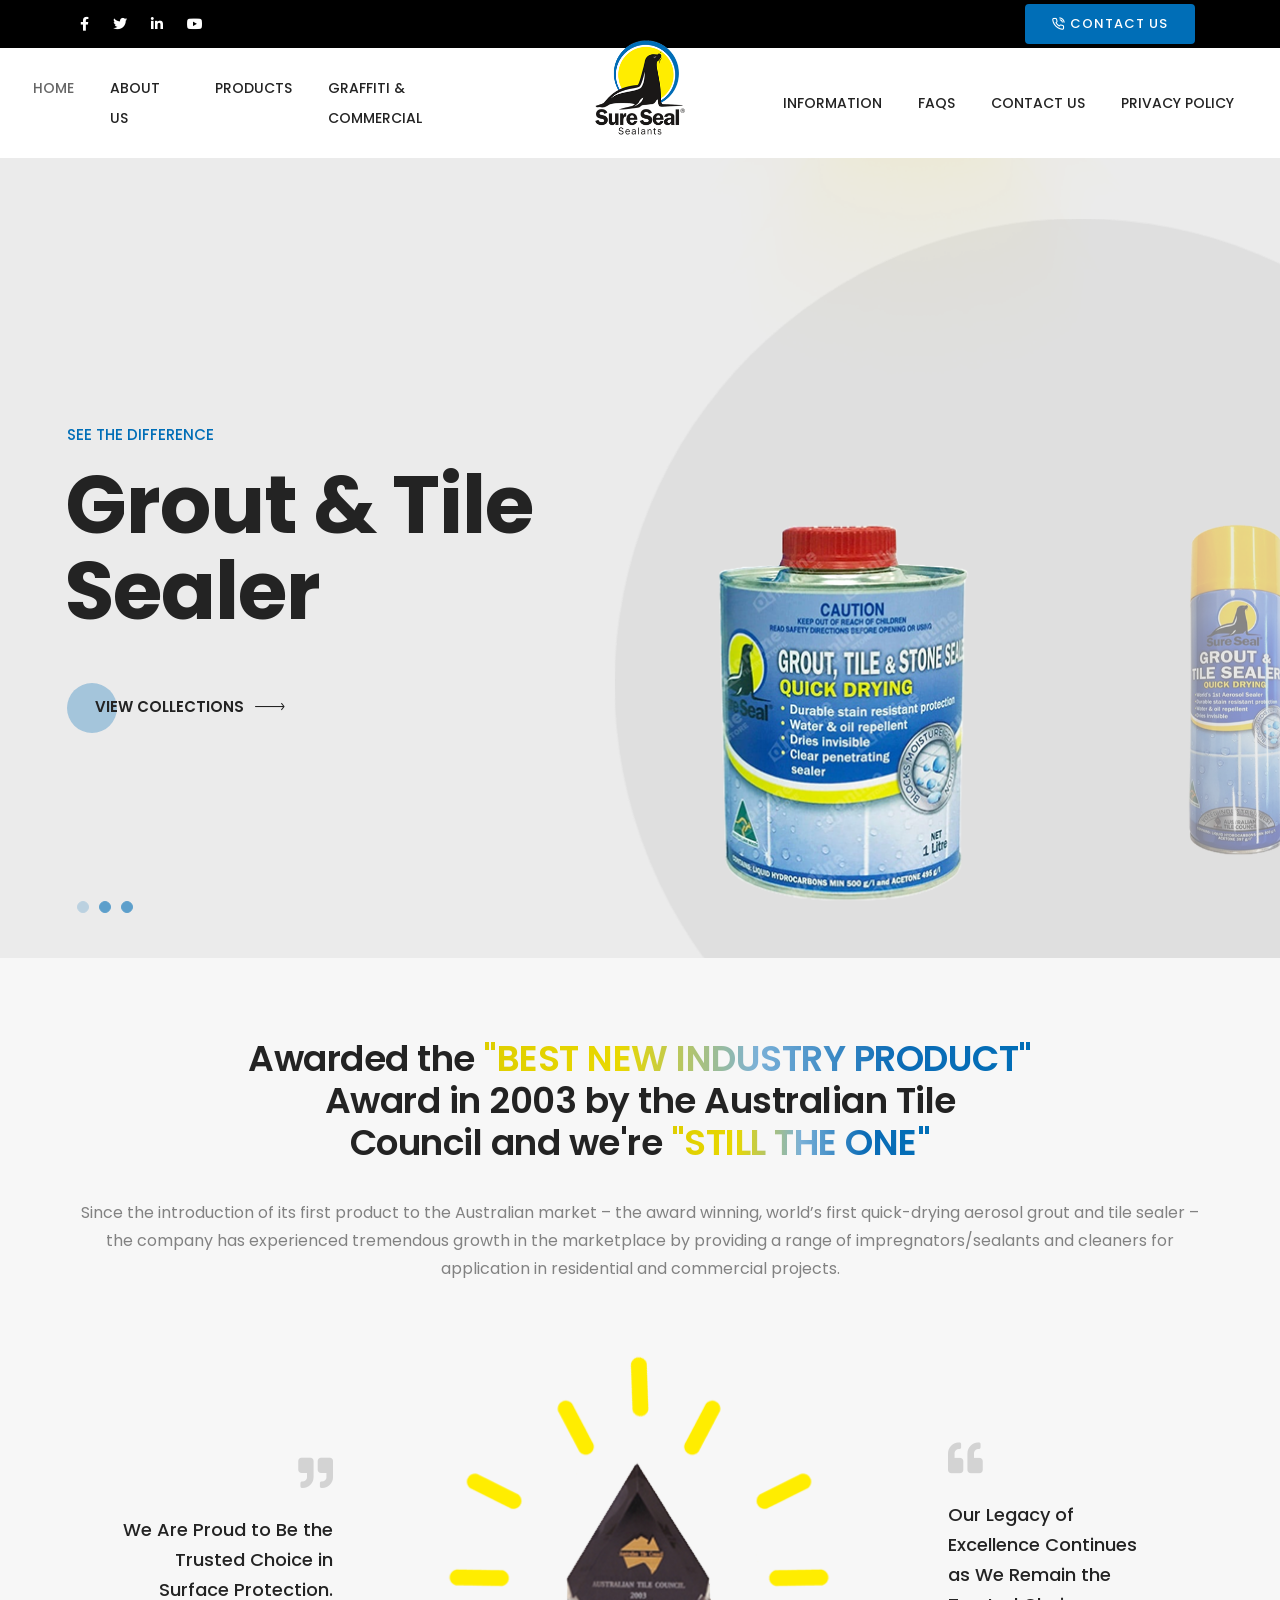
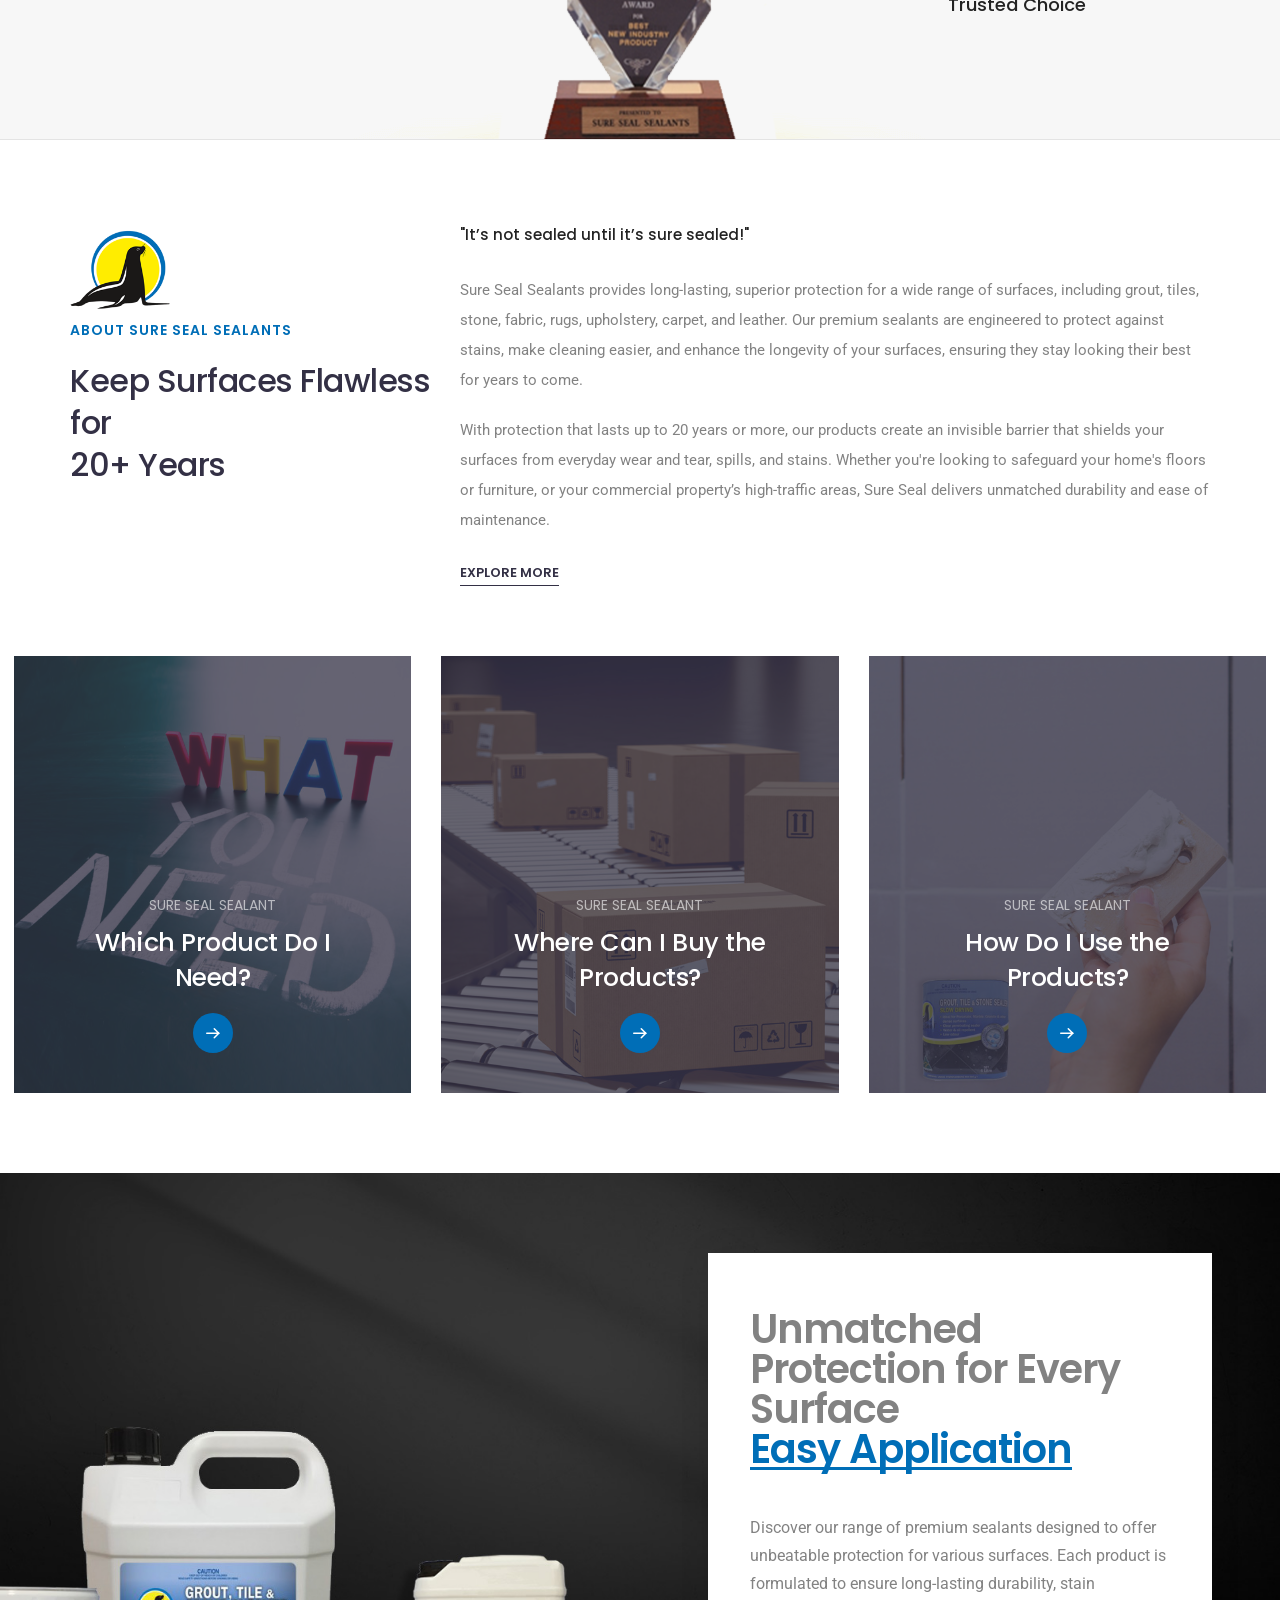
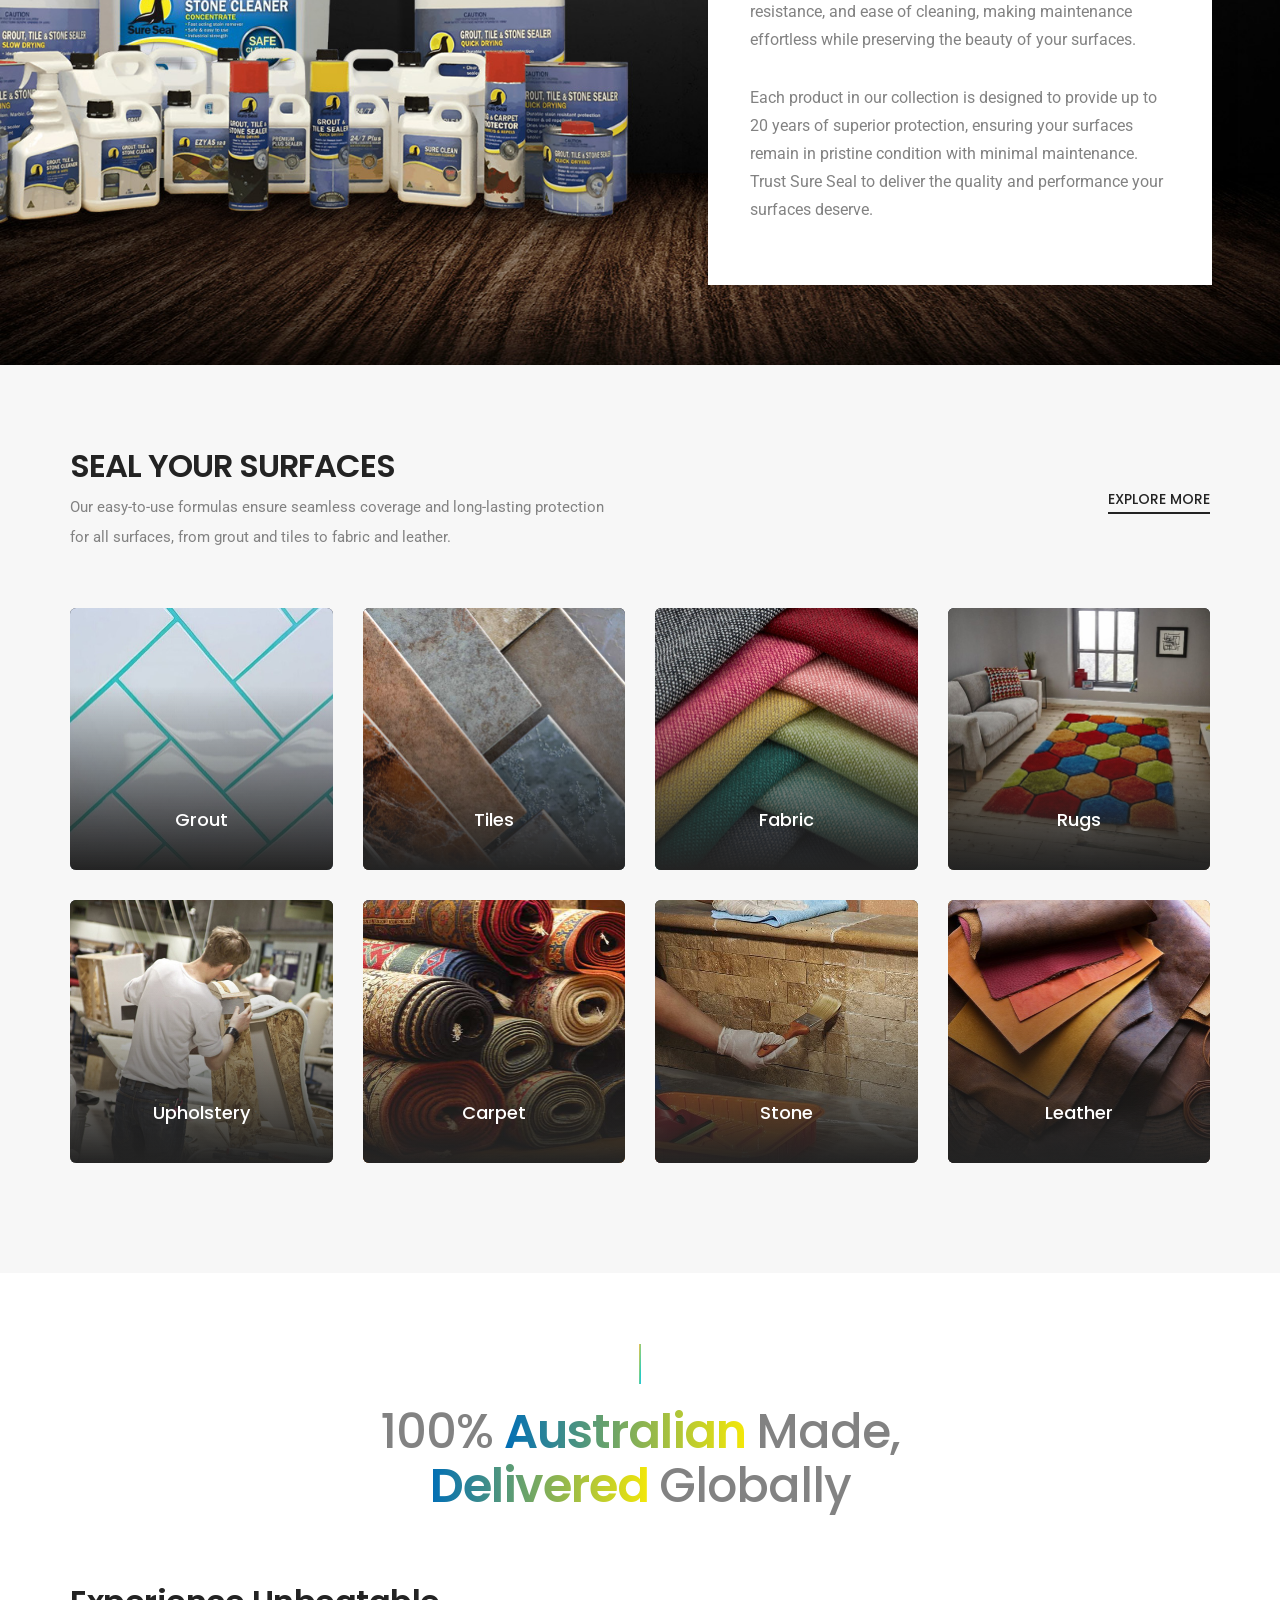
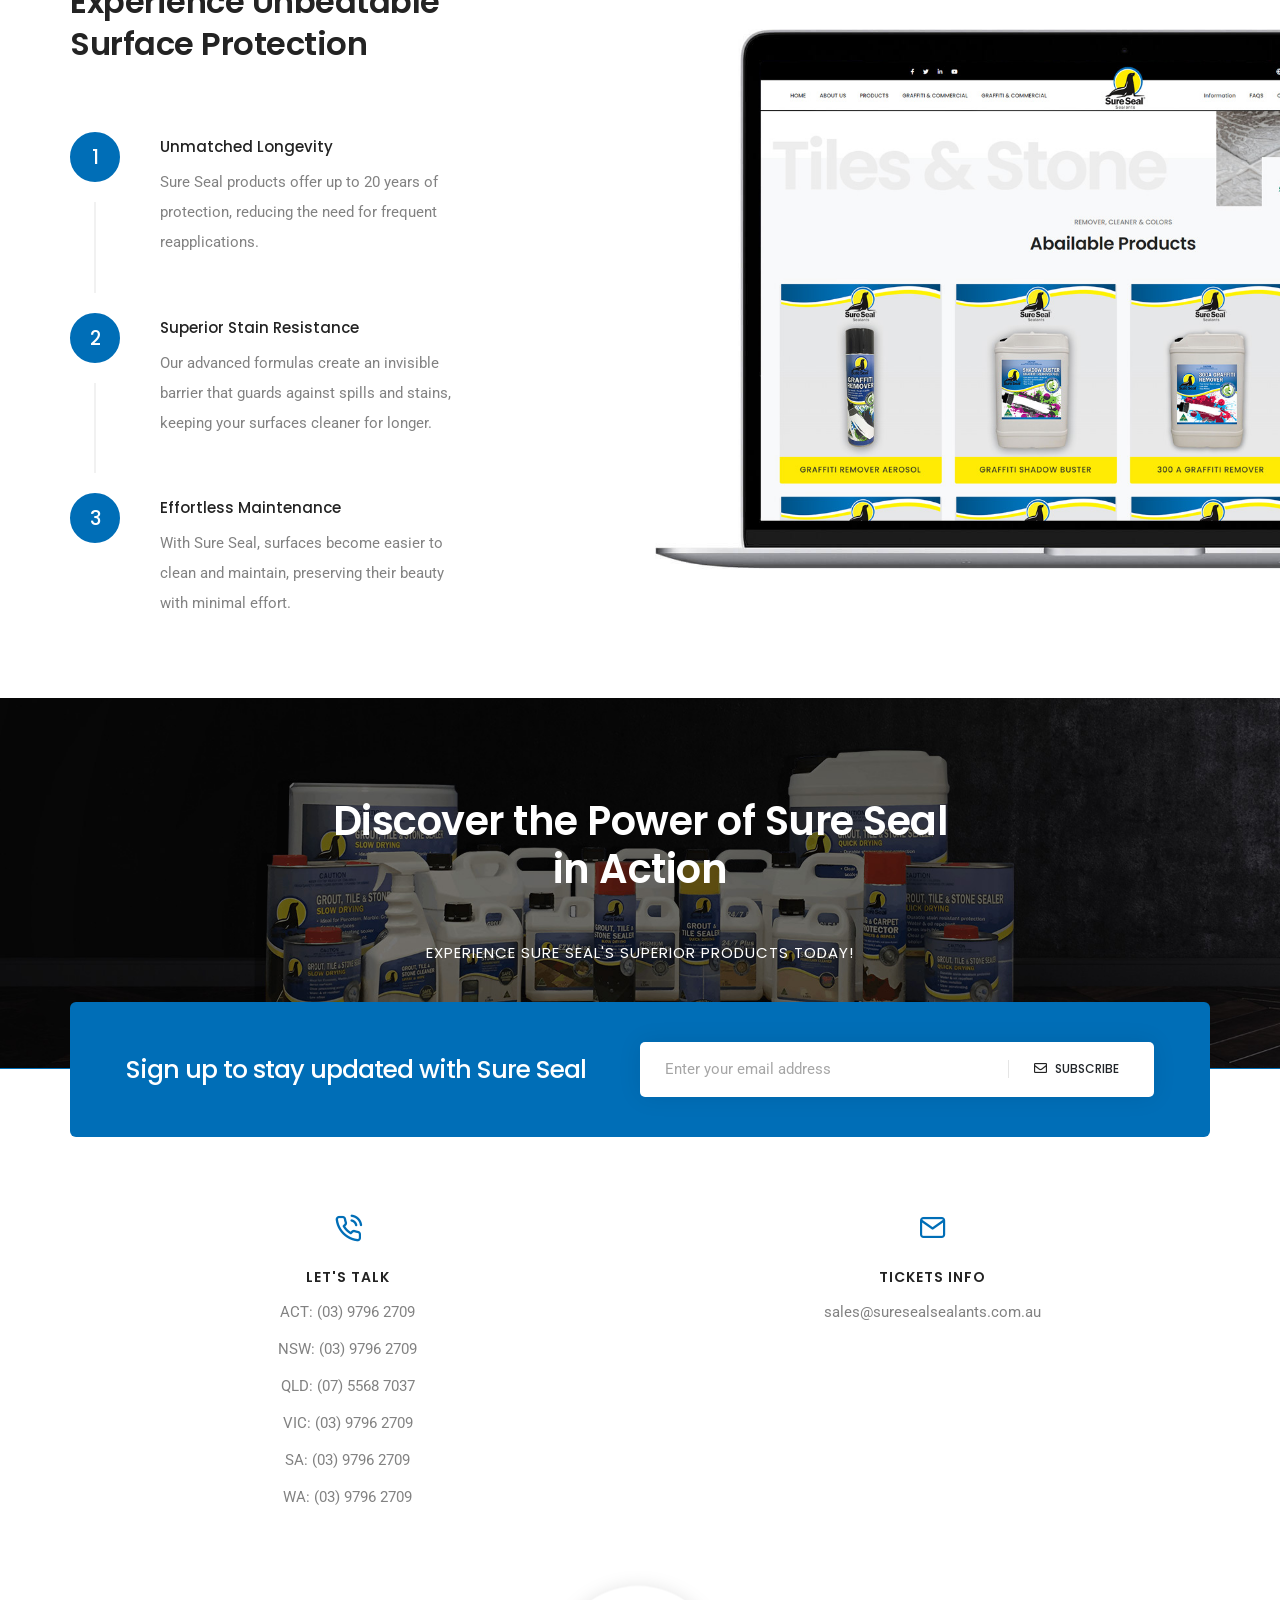
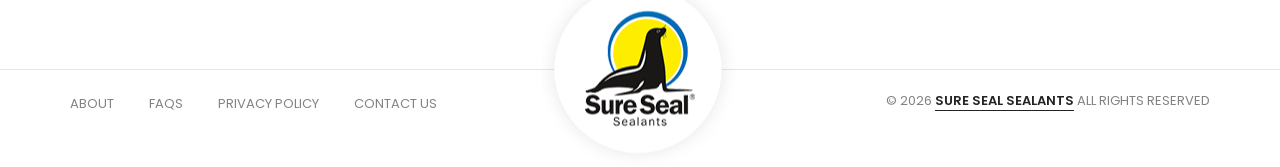
==== commit 0039b814: "Disable Google reCAPTCHA to fix domain error on test site" ====
--- a/index.html
+++ b/index.html
@@ -944,17 +944,9 @@
                         <form action="https://suresealsealants.com.au/newsletters" method="post">
                             <input type="hidden" name="_token" value="dItDgNYUYt75Jnkw65iypUpK7hBC3iSL0mjkIxeo" autocomplete="off">                            <input class="border-radius-5px large-input border-0 box-shadow-extra-large bg-white m-0 required" name="email" placeholder="Enter your email address" type="email">
                             <!--<input type="hidden" name="redirect" value="">-->
-                            <input type="hidden" name="g-recaptcha-response" id="g-recaptcha-newsletter">
-                            <script src="https://www.google.com/recaptcha/api.js?render=6LefZlMrAAAAABaAjX3Qryzgp2m_nmZD_dAjMjBp"></script>
-                        <script>
-                            grecaptcha.ready(function() {
-                                grecaptcha.execute('6LefZlMrAAAAABaAjX3Qryzgp2m_nmZD_dAjMjBp', {
-                                    action: 'contact_form'
-                                }).then(function(token) {
-                                    document.getElementById('g-recaptcha-newsletter').value = token;
-                                });
-                            });
-                        </script>
+                            
+                            
+                        
                             <button type="submit" class="btn btn-medium line-height-18px margin-10px-right border-left border-width-1px border-color-black-transparent xs-no-margin-right"><i class="far fa-envelope text-extra-dark-gray icon-very-small left-icon xs-no-margin-right"></i><span class="d-none d-sm-inline-block">subscribe</span></button>
                             <div class="form-results border-radius-5px position-absolute d-none"></div>
                         </form>
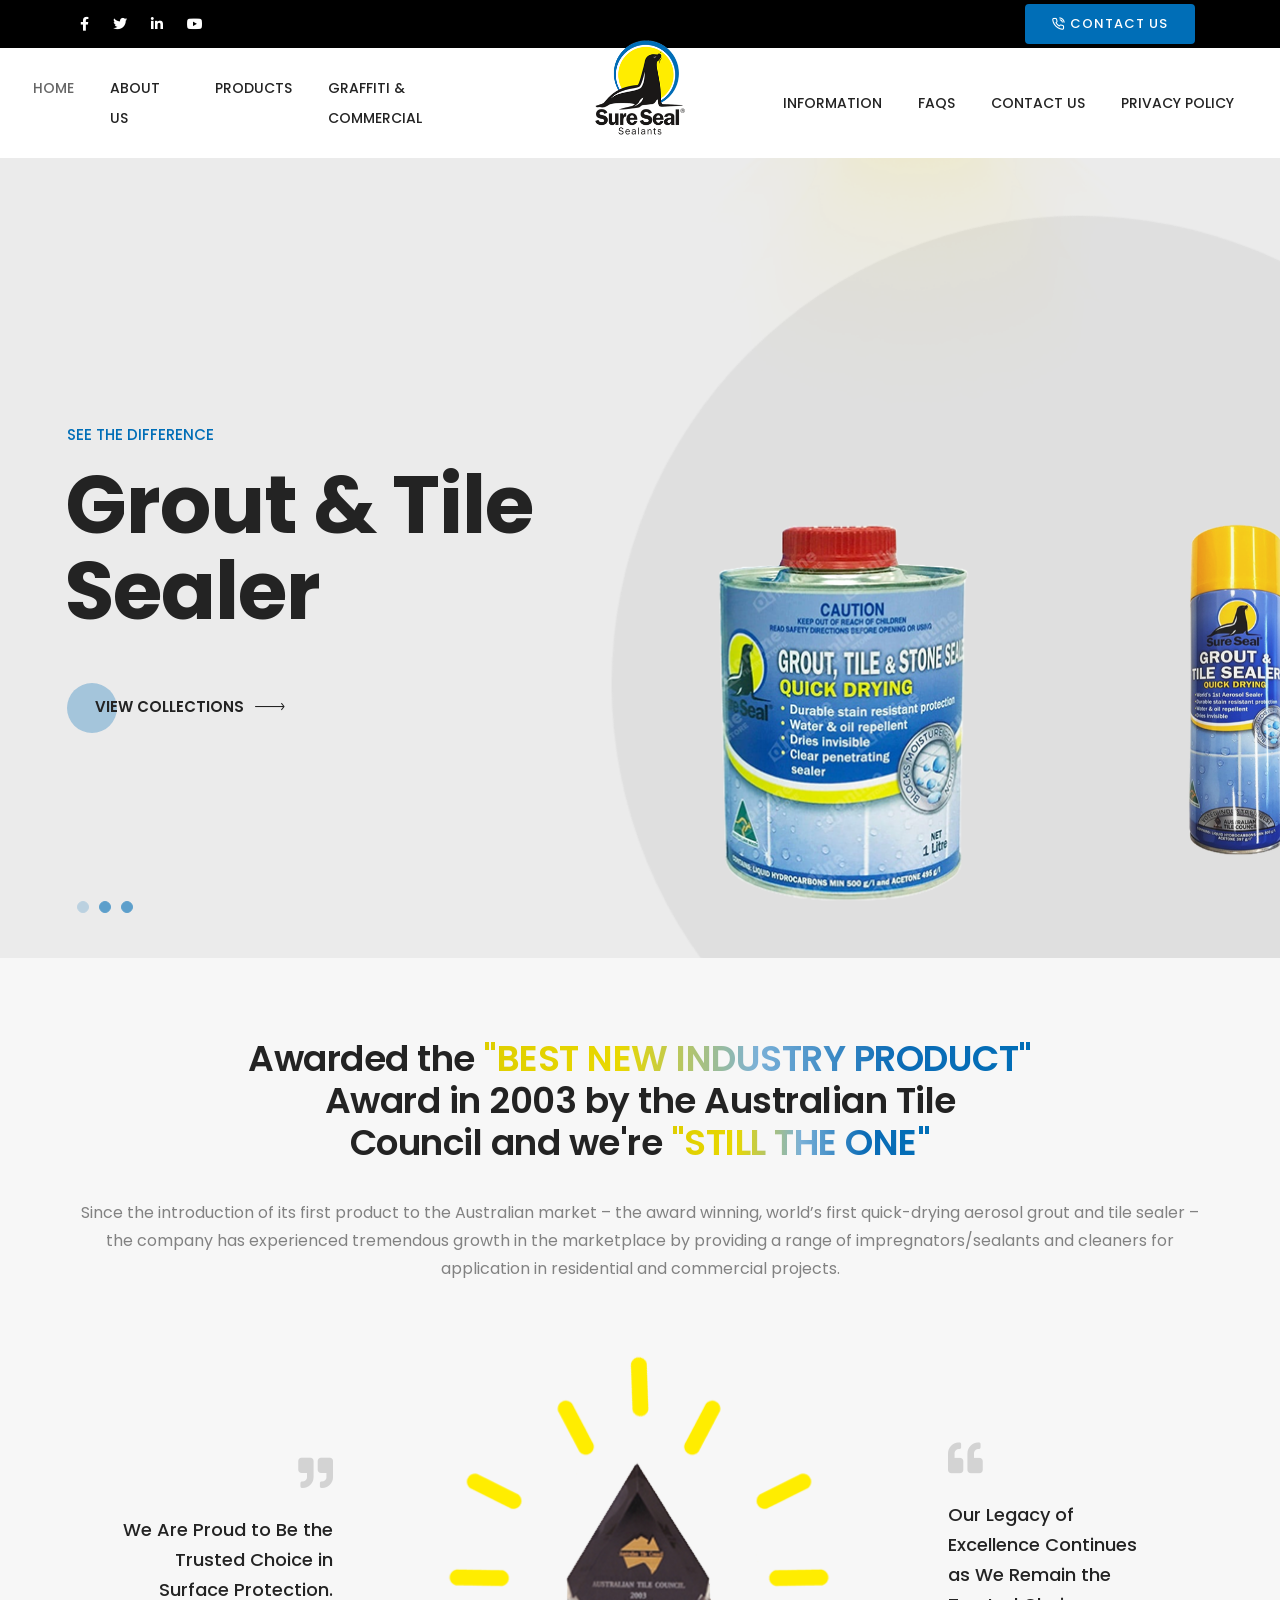
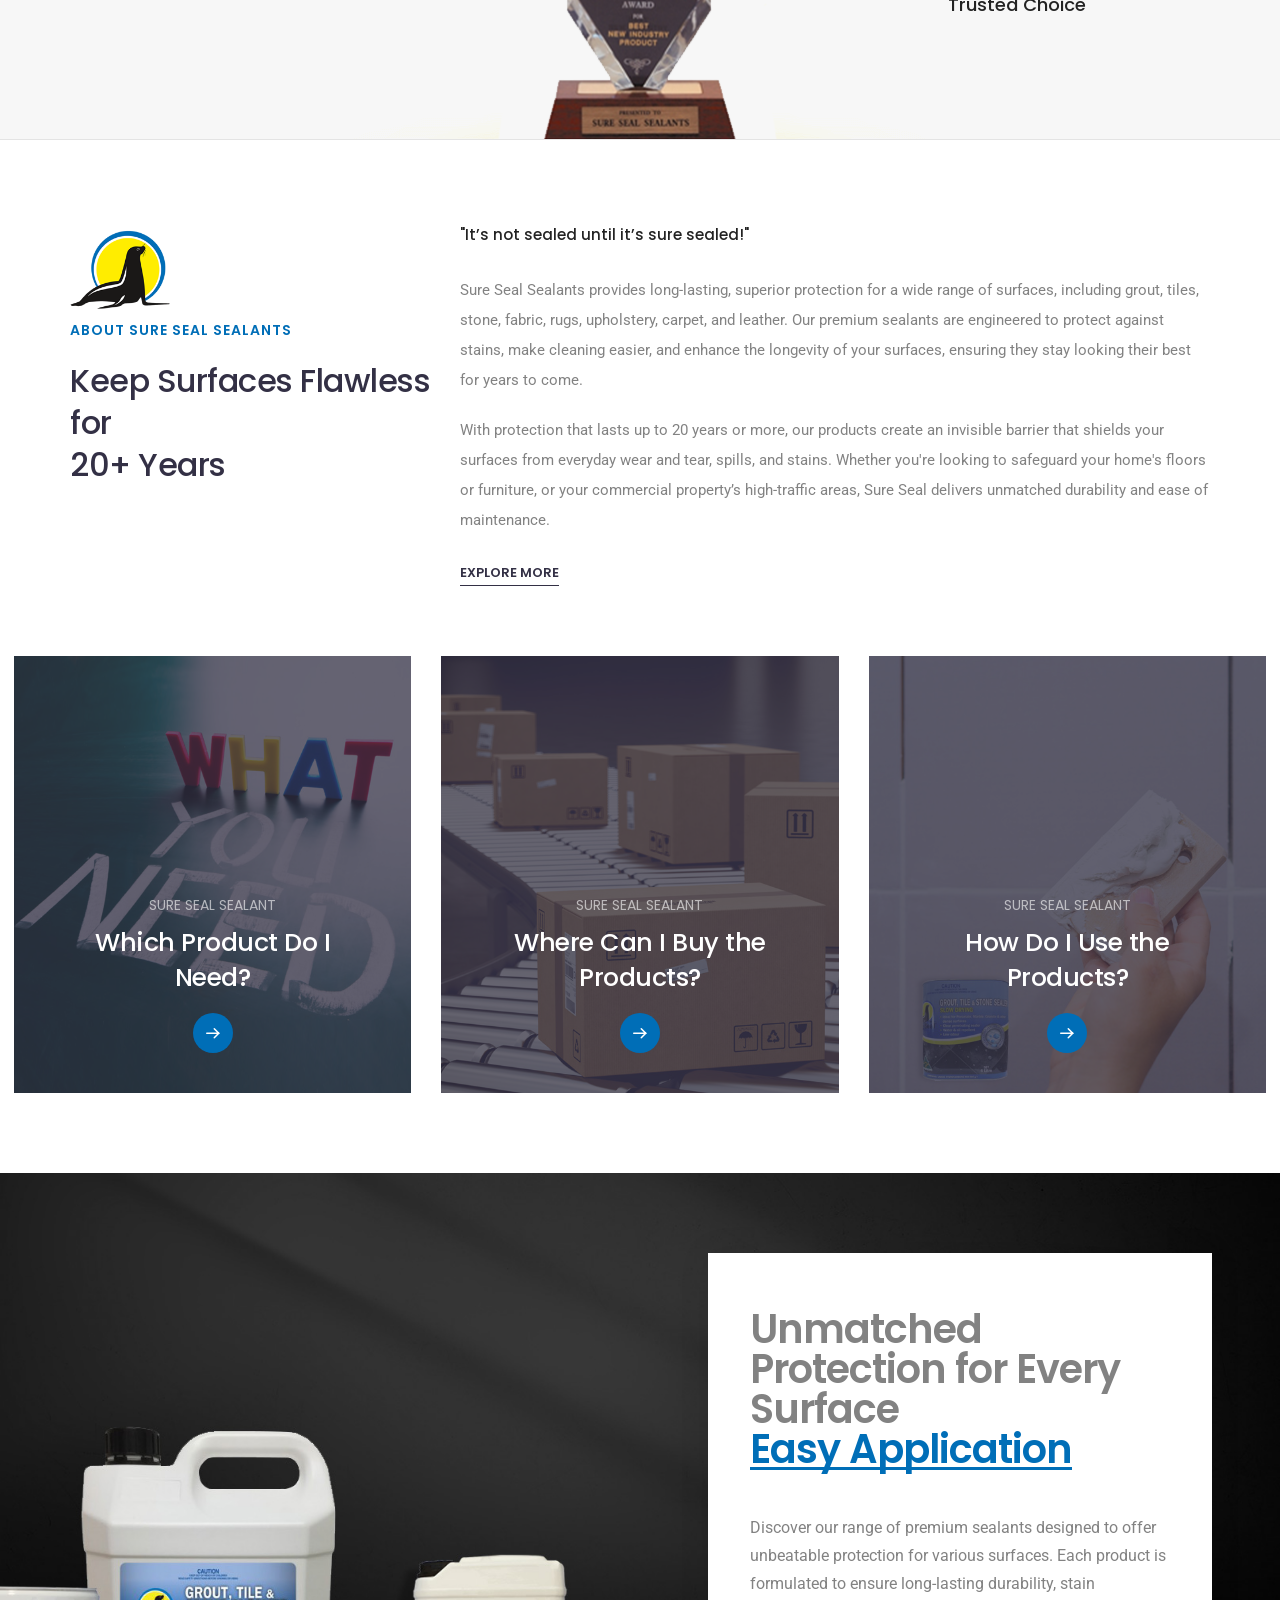
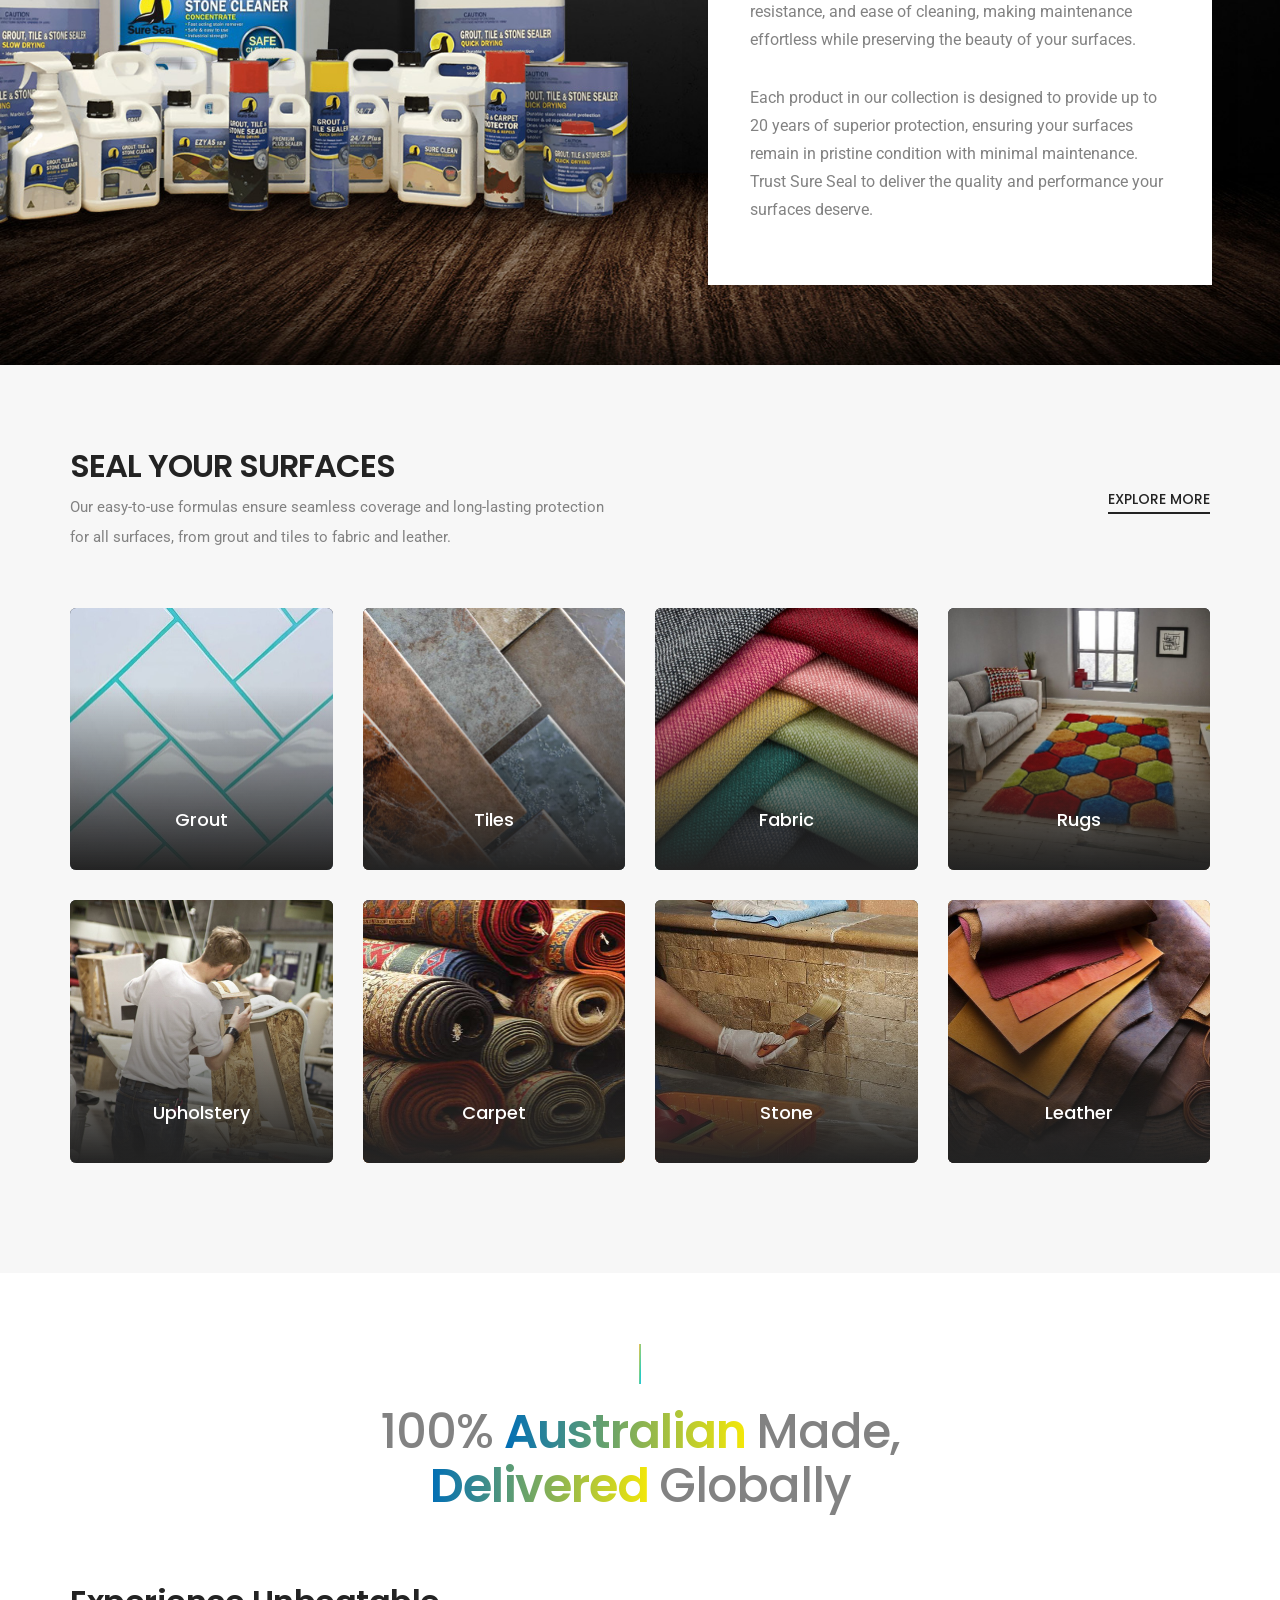
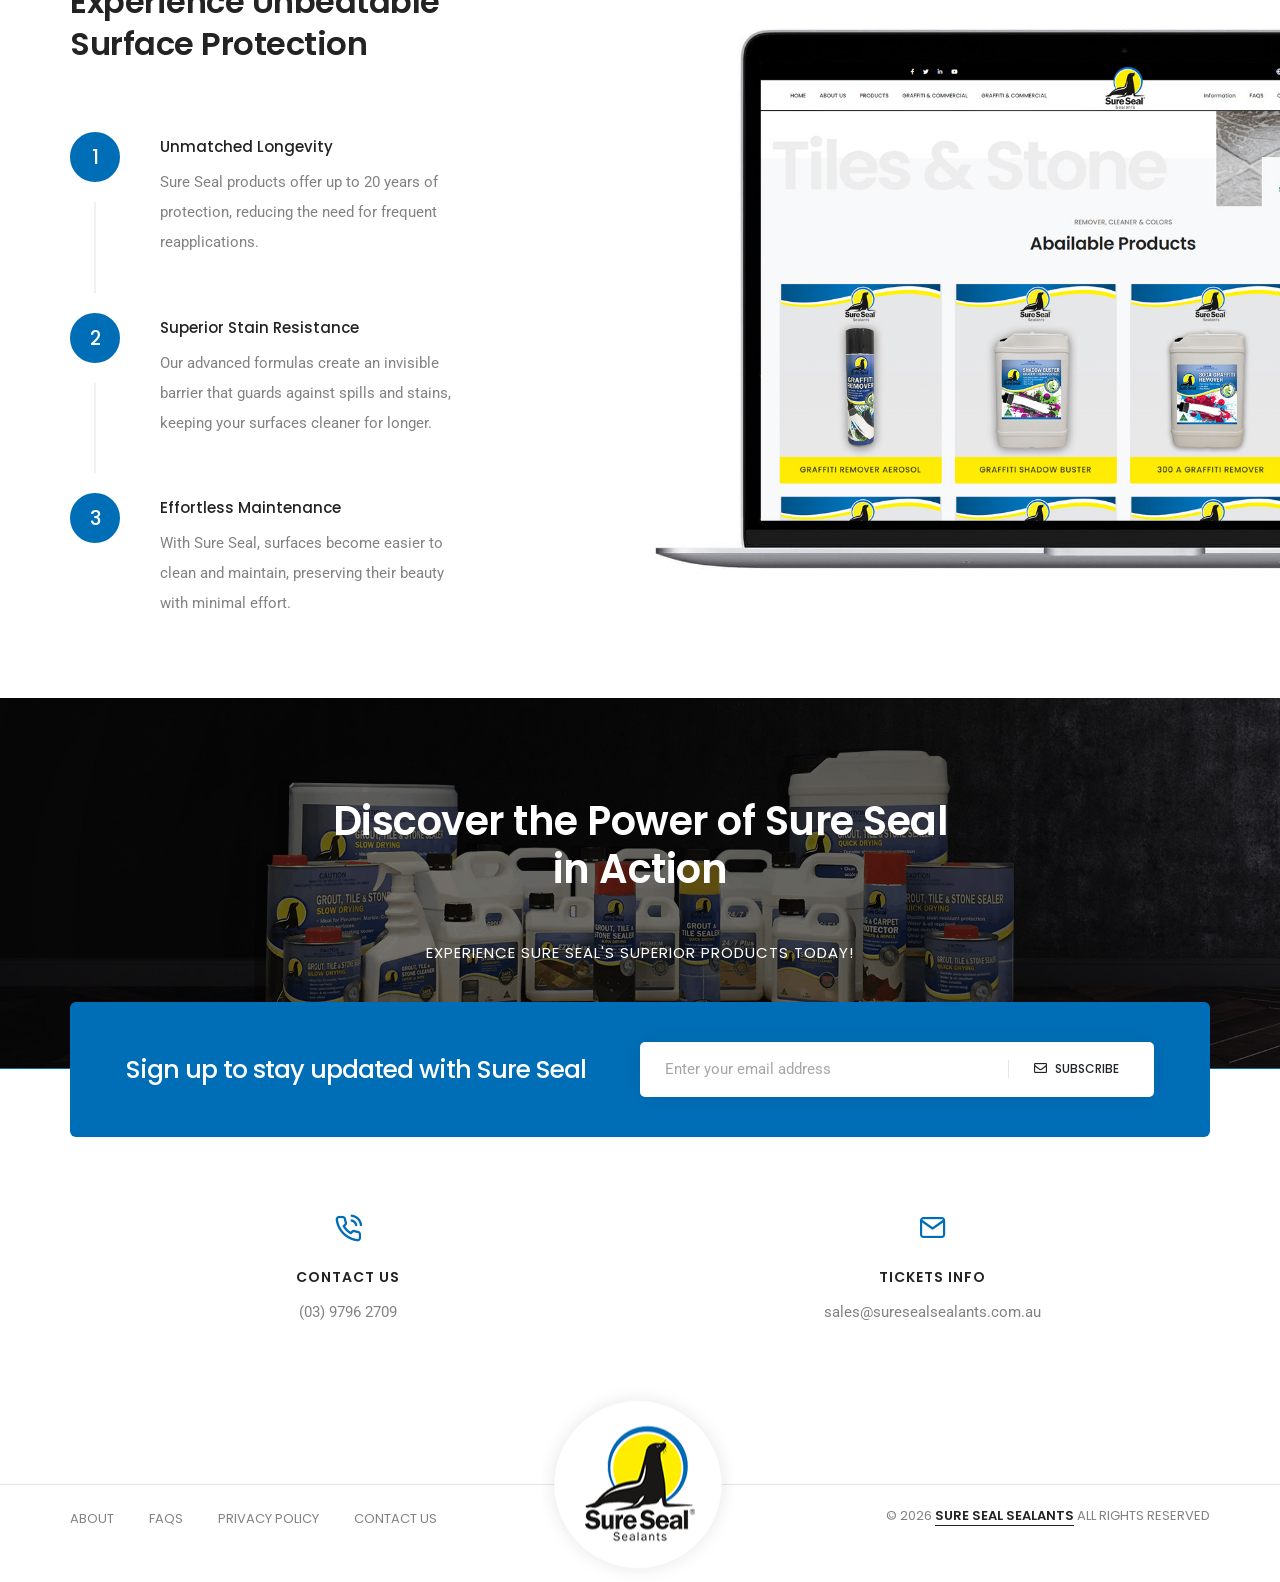
==== commit 4519d998: "Standardize Contact Us section and phone numbers across all pages, update contact form to use mailto" ====
--- a/index.html
+++ b/index.html
@@ -972,15 +972,8 @@
             <!-- start feature box item -->
             <div class="col text-center md-margin-40px-bottom last-paragraph-no-margin wow animate__fadeIn" data-wow-delay="0.2s">
                 <i class="feather icon-feather-phone-call icon-small text-fast-blue margin-25px-bottom sm-margin-10px-bottom d-block"></i>
-                <div class="text-extra-dark-gray text-uppercase text-medium font-weight-600 alt-font letter-spacing-1px margin-10px-bottom">Let's Talk</div>
-                <p class="w-70 lg-w-100 mb-2 sm-margin-10px-bottom mx-auto"><a href="tel:(03)97962709">ACT: (03) 9796 2709</a>
-                <p class="w-70 lg-w-100 mb-2 sm-margin-10px-bottom mx-auto"><a href="tel:(03)97962709">NSW: (03) 9796 2709</a>
-                <p class="w-70 lg-w-100 mb-2 sm-margin-10px-bottom mx-auto"><a href="tel:(07)55687037">QLD: (07)  5568 7037</a>
-                <p class="w-70 lg-w-100 mb-2 sm-margin-10px-bottom mx-auto"><a href="tel:(03)97962709">VIC: (03) 9796 2709</a>
-                <p class="w-70 lg-w-100 mb-2 sm-margin-10px-bottom mx-auto"><a href="tel:(03)97962709">SA: (03) 9796 2709</a>
-                <p class="w-70 lg-w-100 mb-2 sm-margin-10px-bottom mx-auto"><a href="tel:(03)97962709">WA: (03) 9796 2709</a>
-                <!--<p class="w-70 lg-w-100 sm-margin-10px-bottom mx-auto">Phone: <a href="tel:0397962709">03 9796 2709</a>-->
-                    
+                <div class="text-extra-dark-gray text-uppercase text-medium font-weight-600 alt-font letter-spacing-1px margin-10px-bottom">Contact Us</div>
+                <p class="w-70 lg-w-100 mb-2 sm-margin-10px-bottom mx-auto"><a href="tel:(03)97962709">(03) 9796 2709</a></p>
             </div>
             <!-- end feature box item -->
             <!-- start feature box item -->
